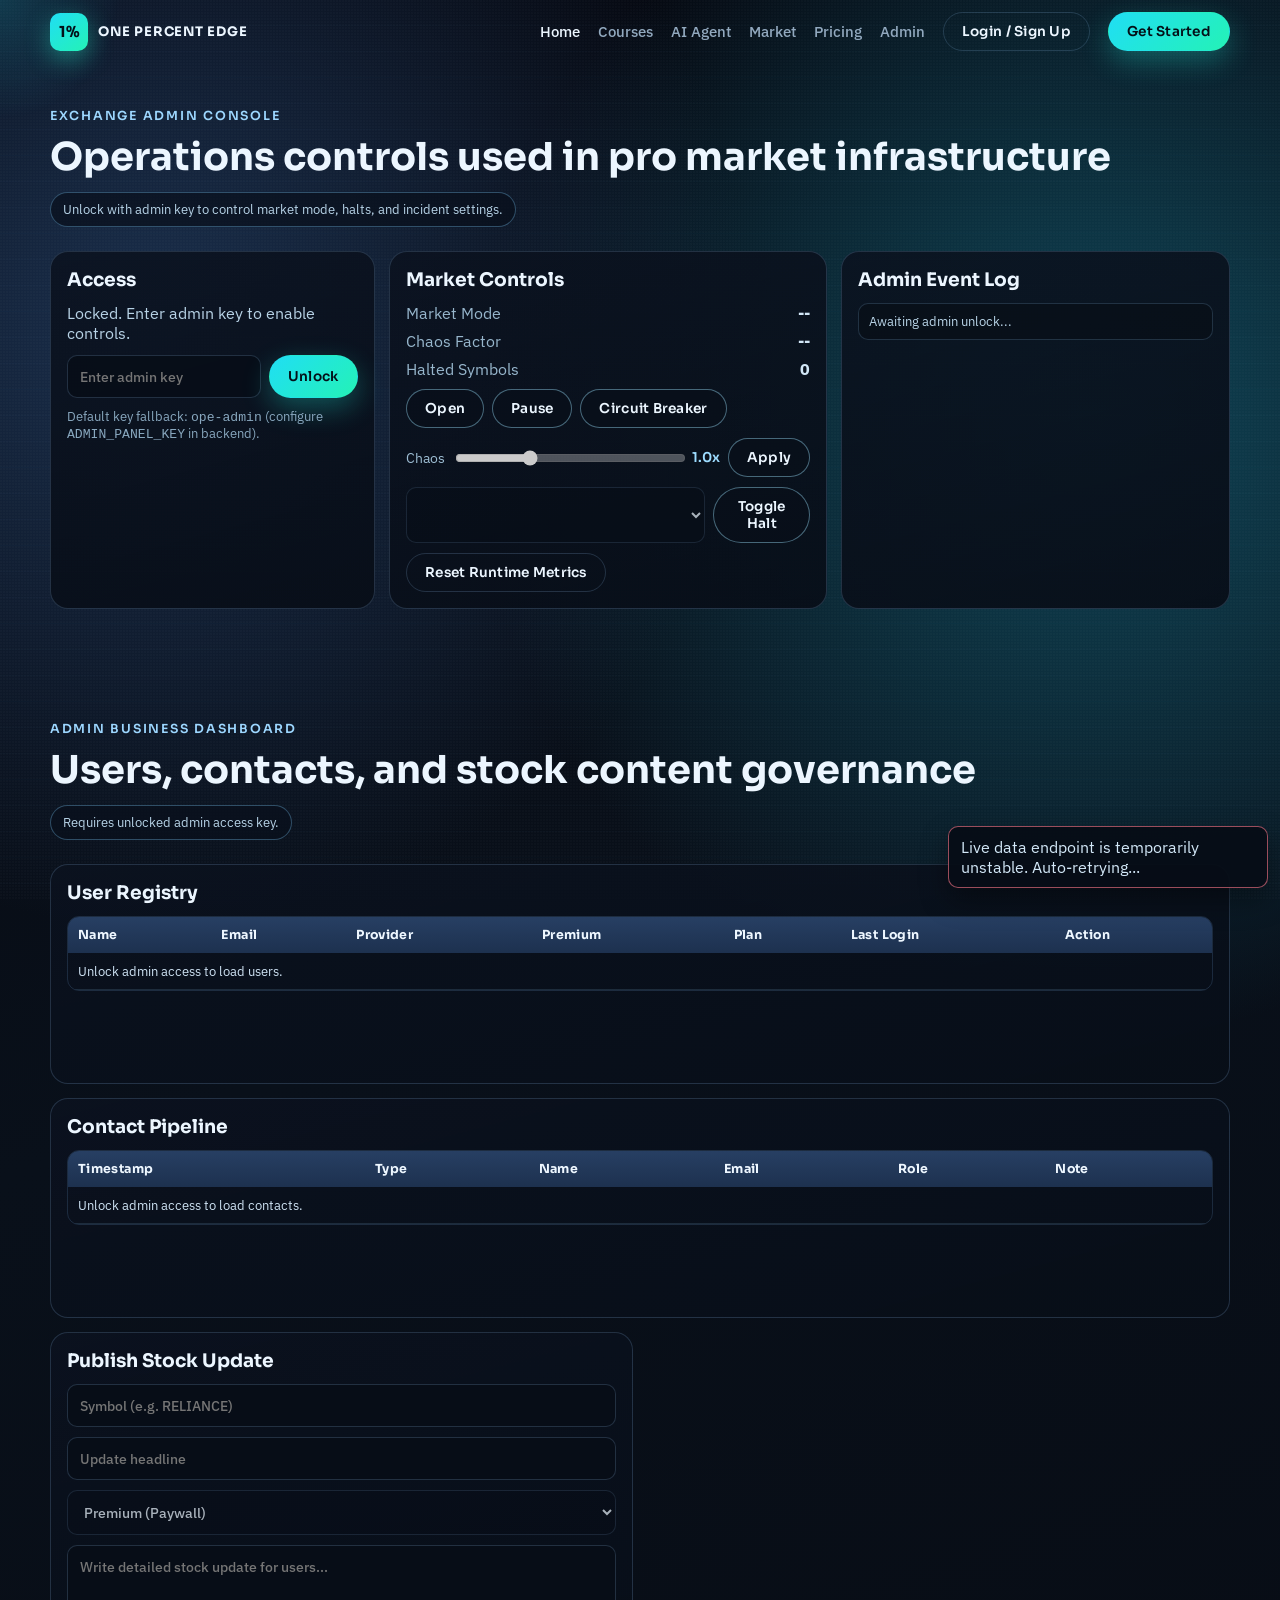
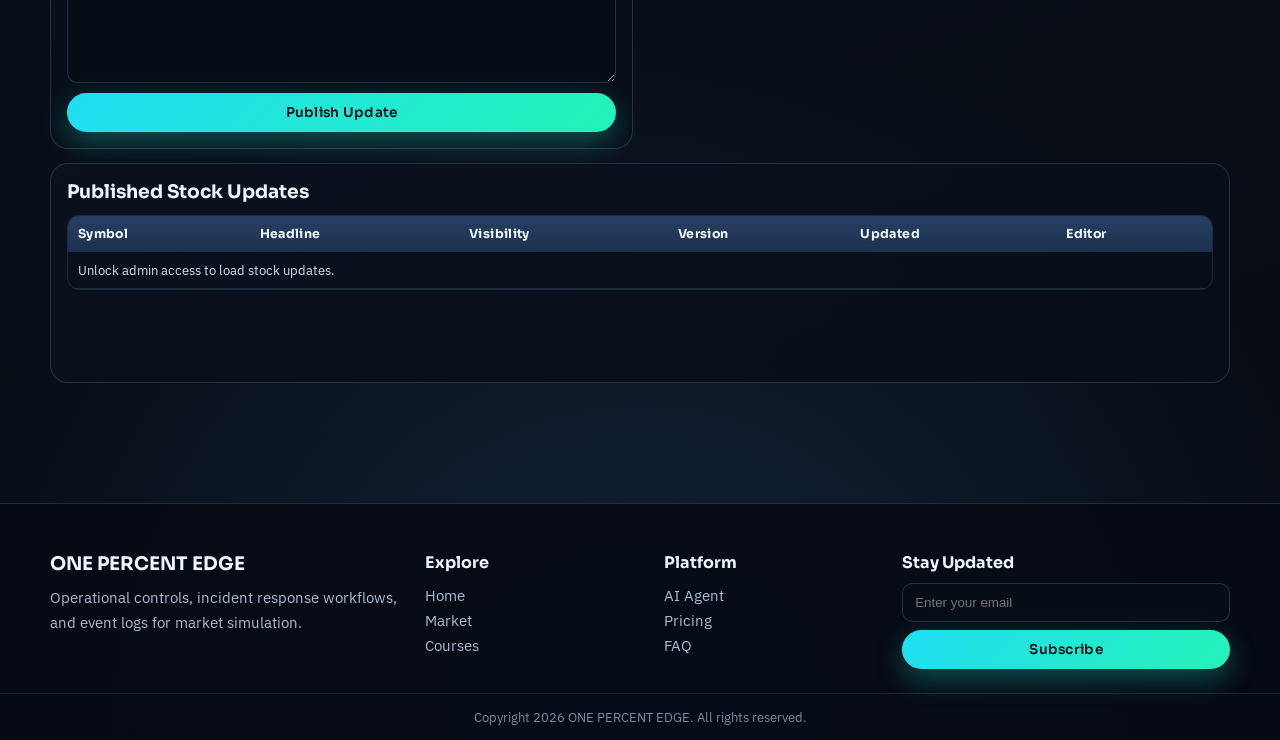
==== frontend/admin.html @ e79e5efd "Initial commit" ====
<!DOCTYPE html>
<html lang="en">
  <head>
    <meta charset="UTF-8" />
    <meta name="viewport" content="width=device-width, initial-scale=1.0" />
    <title>One Percent Edge | Admin Console</title>
    <link rel="preconnect" href="https://fonts.googleapis.com" />
    <link rel="preconnect" href="https://fonts.gstatic.com" crossorigin />
    <link
      href="https://fonts.googleapis.com/css2?family=Sora:wght@400;500;600;700;800&family=IBM+Plex+Sans:wght@400;500;600;700&display=swap"
      rel="stylesheet"
    />
    <link rel="stylesheet" href="/frontend/styles.css" />
  </head>
  <body>
    <div class="noise-layer" aria-hidden="true"></div>
    <div class="cursor-glow" id="cursorGlow" aria-hidden="true"></div>
    <div class="scroll-progress" id="scrollProgress" aria-hidden="true"></div>

    <header class="site-header" id="siteHeader">
      <nav class="nav-wrap container">
        <a class="brand" href="/" aria-label="One Percent Edge Home">
          <span class="brand-mark">1%</span>
          <span class="brand-text">ONE PERCENT EDGE</span>
        </a>

        <button class="nav-toggle" id="navToggle" aria-label="Toggle menu" aria-expanded="false" aria-controls="navLinks">
          <span></span><span></span><span></span>
        </button>

        <div class="nav-links" id="navLinks">
          <a href="/">Home</a>
          <a href="/courses">Courses</a>
          <a href="/ai-agent">AI Agent</a>
          <a href="/market">Market</a>
          <a href="/pricing">Pricing</a>
          <a href="/admin">Admin</a>
          <button class="btn btn-ghost" id="navLoginBtn" type="button">Login / Sign Up</button>
          <button class="btn btn-primary" id="navGetStarted" type="button">Get Started</button>
        </div>
      </nav>
    </header>

    <main class="page-shell">
      <section class="admin-section container" id="admin-console">
        <div class="section-head reveal">
          <p class="section-eyebrow">Exchange Admin Console</p>
          <h2>Operations controls used in pro market infrastructure</h2>
          <p class="feed-badge">Unlock with admin key to control market mode, halts, and incident settings.</p>
        </div>

        <div class="admin-grid">
          <article class="admin-card reveal tilt-card">
            <h3>Access</h3>
            <p class="admin-muted" id="adminAccessStatus">Locked. Enter admin key to enable controls.</p>
            <div class="admin-input-row">
              <input id="adminKeyInput" type="password" placeholder="Enter admin key" autocomplete="off" />
              <button class="btn btn-primary" id="adminUnlockBtn" type="button">Unlock</button>
            </div>
            <p class="admin-note">Default key fallback: <code>ope-admin</code> (configure <code>ADMIN_PANEL_KEY</code> in backend).</p>
          </article>

          <article class="admin-card reveal delay-1 tilt-card">
            <h3>Market Controls</h3>
            <div class="admin-metrics">
              <p><span>Market Mode</span><strong id="adminModeText">--</strong></p>
              <p><span>Chaos Factor</span><strong id="adminChaosText">--</strong></p>
              <p><span>Halted Symbols</span><strong id="adminHaltCountText">0</strong></p>
            </div>

            <div class="admin-mode-group">
              <button class="btn btn-outline admin-mode-btn" data-admin-mode="OPEN" type="button">Open</button>
              <button class="btn btn-outline admin-mode-btn" data-admin-mode="PAUSED" type="button">Pause</button>
              <button class="btn btn-outline admin-mode-btn" data-admin-mode="CIRCUIT_BREAKER" type="button">Circuit Breaker</button>
            </div>

            <div class="admin-chaos-row">
              <label for="adminChaosRange">Chaos</label>
              <input id="adminChaosRange" type="range" min="0.1" max="3" step="0.1" value="1" />
              <span id="adminChaosValue">1.0x</span>
              <button class="btn btn-outline" id="adminChaosApplyBtn" type="button">Apply</button>
            </div>

            <div class="admin-halt-row">
              <select id="adminSymbolSelect"></select>
              <button class="btn btn-outline" id="adminHaltToggleBtn" type="button">Toggle Halt</button>
            </div>

            <button class="btn btn-ghost" id="adminResetBtn" type="button">Reset Runtime Metrics</button>
          </article>

          <article class="admin-card reveal delay-2 tilt-card">
            <h3>Admin Event Log</h3>
            <ul class="admin-log" id="adminEventLog">
              <li>Awaiting admin unlock...</li>
            </ul>
          </article>
        </div>
      </section>

      <section class="admin-section container" id="admin-business">
        <div class="section-head reveal">
          <p class="section-eyebrow">Admin Business Dashboard</p>
          <h2>Users, contacts, and stock content governance</h2>
          <p class="feed-badge">Requires unlocked admin access key.</p>
        </div>

        <div class="admin-business-grid">
          <article class="admin-card admin-wide reveal tilt-card">
            <h3>User Registry</h3>
            <div class="admin-table-wrap">
              <table class="admin-table">
                <thead>
                  <tr>
                    <th>Name</th>
                    <th>Email</th>
                    <th>Provider</th>
                    <th>Premium</th>
                    <th>Plan</th>
                    <th>Last Login</th>
                    <th>Action</th>
                  </tr>
                </thead>
                <tbody id="adminUsersBody">
                  <tr>
                    <td colspan="7">Unlock admin access to load users.</td>
                  </tr>
                </tbody>
              </table>
            </div>
          </article>

          <article class="admin-card admin-wide reveal delay-1 tilt-card">
            <h3>Contact Pipeline</h3>
            <div class="admin-table-wrap">
              <table class="admin-table">
                <thead>
                  <tr>
                    <th>Timestamp</th>
                    <th>Type</th>
                    <th>Name</th>
                    <th>Email</th>
                    <th>Role</th>
                    <th>Note</th>
                  </tr>
                </thead>
                <tbody id="adminContactsBody">
                  <tr>
                    <td colspan="6">Unlock admin access to load contacts.</td>
                  </tr>
                </tbody>
              </table>
            </div>
          </article>

          <article class="admin-card reveal delay-2 tilt-card">
            <h3>Publish Stock Update</h3>
            <div class="admin-form-grid">
              <input id="adminUpdateSymbol" type="text" placeholder="Symbol (e.g. RELIANCE)" />
              <input id="adminUpdateHeadline" type="text" placeholder="Update headline" />
              <select id="adminUpdateVisibility">
                <option value="premium">Premium (Paywall)</option>
                <option value="public">Public</option>
              </select>
              <textarea id="adminUpdateBody" rows="6" placeholder="Write detailed stock update for users..."></textarea>
              <button class="btn btn-primary" id="adminPublishUpdateBtn" type="button">Publish Update</button>
            </div>
          </article>

          <article class="admin-card admin-wide reveal delay-3 tilt-card">
            <h3>Published Stock Updates</h3>
            <div class="admin-table-wrap">
              <table class="admin-table">
                <thead>
                  <tr>
                    <th>Symbol</th>
                    <th>Headline</th>
                    <th>Visibility</th>
                    <th>Version</th>
                    <th>Updated</th>
                    <th>Editor</th>
                  </tr>
                </thead>
                <tbody id="adminStockUpdatesBody">
                  <tr>
                    <td colspan="6">Unlock admin access to load stock updates.</td>
                  </tr>
                </tbody>
              </table>
            </div>
          </article>
        </div>
      </section>
    </main>

    <footer class="site-footer">
      <div class="container footer-grid">
        <div>
          <h3>ONE PERCENT EDGE</h3>
          <p>Operational controls, incident response workflows, and event logs for market simulation.</p>
        </div>
        <div>
          <h4>Explore</h4>
          <a href="/">Home</a>
          <a href="/market">Market</a>
          <a href="/courses">Courses</a>
        </div>
        <div>
          <h4>Platform</h4>
          <a href="/ai-agent">AI Agent</a>
          <a href="/pricing">Pricing</a>
          <a href="/pricing#faq">FAQ</a>
        </div>
        <div>
          <h4>Stay Updated</h4>
          <form id="newsletterForm" class="newsletter-form">
            <input id="newsletterEmail" type="email" placeholder="Enter your email" required />
            <button class="btn btn-primary" type="submit">Subscribe</button>
          </form>
        </div>
      </div>
      <p class="copyright">Copyright 2026 ONE PERCENT EDGE. All rights reserved.</p>
    </footer>

    <div class="modal" id="leadModal" aria-hidden="true" role="dialog" aria-labelledby="leadModalTitle">
      <div class="modal-backdrop" data-close-modal="true"></div>
      <div class="modal-panel">
        <button class="modal-close" type="button" data-close-modal="true" aria-label="Close">x</button>
        <p class="section-eyebrow">Get Started</p>
        <h3 id="leadModalTitle">Reserve Your Onboarding Slot</h3>
        <form id="leadForm" class="lead-form">
          <input id="leadName" type="text" placeholder="Full name" required />
          <input id="leadEmail" type="email" placeholder="Email address" required />
          <select id="leadRole" required>
            <option value="">Select your goal</option>
            <option>Beginner Investor</option>
            <option>Active Trader</option>
            <option>Research Analyst</option>
            <option>Build AI Workflows</option>
          </select>
          <textarea id="leadNote" placeholder="What do you want to achieve in the next 90 days?" rows="4"></textarea>
          <button class="btn btn-primary" type="submit">Start My Journey</button>
        </form>
      </div>
    </div>

    <div class="modal" id="authModal" aria-hidden="true" role="dialog" aria-labelledby="authModalTitle">
      <div class="modal-backdrop" id="authBackdrop"></div>
      <div class="modal-panel auth-panel">
        <button class="modal-close" id="authCloseBtn" type="button" aria-label="Close">x</button>
        <p class="section-eyebrow">Course Access</p>
        <h3 id="authModalTitle">Login or Sign Up to Enroll</h3>
        <p class="auth-note">All courses are free of cost right now. Login once and continue learning anytime.</p>
        <div class="auth-tabs">
          <button class="auth-tab active" data-auth-tab="login" type="button">Login</button>
          <button class="auth-tab" data-auth-tab="signup" type="button">Sign Up</button>
        </div>

        <form id="loginForm" class="auth-form">
          <input id="loginEmail" type="email" placeholder="Email address" required />
          <input id="loginPassword" type="password" placeholder="Password" minlength="6" required />
          <button class="btn btn-primary" type="submit">Login and Enroll</button>
        </form>

        <form id="signupForm" class="auth-form hidden-auth">
          <input id="signupName" type="text" placeholder="Full name" required />
          <input id="signupEmail" type="email" placeholder="Email address" required />
          <input id="signupPassword" type="password" placeholder="Create password" minlength="6" required />
          <button class="btn btn-primary" type="submit">Create Account and Enroll</button>
        </form>
      </div>
    </div>

    <div class="toast-stack" id="toastStack" aria-live="polite"></div>

    <script src="/frontend/app.js"></script>
  </body>
</html>
---- frontend/styles.css ----
﻿:root {
  --bg-main: #070910;
  --bg-soft: #0c1220;
  --bg-card: rgba(14, 23, 38, 0.72);
  --bg-card-strong: rgba(12, 19, 32, 0.92);
  --line: rgba(157, 203, 255, 0.18);
  --line-strong: rgba(157, 226, 255, 0.42);
  --text-main: #ecf6ff;
  --text-muted: #92a9bf;
  --text-soft: #6d8398;
  --primary: #20def4;
  --primary-2: #24f2b6;
  --accent: #90ff66;
  --danger: #ff6b7b;
  --warning: #ffc66b;
  --radius-sm: 12px;
  --radius-md: 18px;
  --radius-lg: 26px;
  --font-head: "Sora", sans-serif;
  --font-body: "IBM Plex Sans", sans-serif;
  --ease-main: cubic-bezier(0.2, 0.75, 0.2, 1);
  --shadow-main: 0 24px 54px rgba(2, 5, 10, 0.55);
}

* {
  box-sizing: border-box;
}

html {
  scroll-behavior: smooth;
}

body {
  margin: 0;
  min-height: 100%;
  font-family: var(--font-body);
  color: var(--text-main);
  background:
    radial-gradient(circle at 12% 14%, #1a2f4d 0%, transparent 26%),
    radial-gradient(circle at 85% 18%, #0f4658 0%, transparent 28%),
    radial-gradient(circle at 50% 100%, #12243b 0%, transparent 30%),
    linear-gradient(160deg, #05070f 0%, #09101a 42%, #070b13 100%);
  overflow-x: hidden;
}

a {
  color: inherit;
  text-decoration: none;
}

.noise-layer {
  position: fixed;
  inset: 0;
  pointer-events: none;
  z-index: -2;
  opacity: 0.28;
  background-image:
    radial-gradient(circle at 1px 1px, rgba(255, 255, 255, 0.08) 1px, transparent 0),
    linear-gradient(transparent 94%, rgba(121, 191, 255, 0.06) 95%);
  background-size: 3px 3px, 100% 26px;
}

.cursor-glow {
  position: fixed;
  top: 0;
  left: 0;
  width: 260px;
  height: 260px;
  border-radius: 50%;
  pointer-events: none;
  background: radial-gradient(circle, rgba(33, 216, 244, 0.18), rgba(33, 216, 244, 0) 65%);
  transform: translate(-50%, -50%);
  z-index: -1;
  transition: transform 120ms linear;
}

.scroll-progress {
  position: fixed;
  top: 0;
  left: 0;
  width: 0;
  height: 3px;
  z-index: 100;
  background: linear-gradient(90deg, var(--primary), var(--primary-2));
  box-shadow: 0 0 18px rgba(37, 240, 204, 0.75);
}

.container {
  width: min(1180px, calc(100vw - 36px));
  margin: 0 auto;
}

.page-shell {
  padding-top: 108px;
}

.page-shell > section:first-child {
  margin-top: 0 !important;
}

.site-header {
  position: fixed;
  top: 0;
  left: 0;
  right: 0;
  z-index: 80;
  padding: 12px 0;
  transition: background 220ms var(--ease-main), box-shadow 220ms var(--ease-main), border-color 220ms var(--ease-main);
  border-bottom: 1px solid transparent;
}

.site-header.scrolled {
  background: rgba(7, 12, 20, 0.83);
  backdrop-filter: blur(10px);
  border-bottom-color: var(--line);
  box-shadow: 0 12px 40px rgba(0, 0, 0, 0.35);
}

.nav-wrap {
  display: flex;
  align-items: center;
  justify-content: space-between;
  gap: 18px;
}

.brand {
  display: inline-flex;
  align-items: center;
  gap: 10px;
}

.brand-mark {
  width: 38px;
  height: 38px;
  border-radius: 10px;
  display: inline-grid;
  place-items: center;
  font: 700 0.95rem var(--font-head);
  color: #041019;
  background: linear-gradient(140deg, var(--primary), var(--primary-2));
  box-shadow: 0 8px 24px rgba(37, 240, 204, 0.4);
}

.brand-text {
  font-family: var(--font-head);
  font-weight: 700;
  letter-spacing: 0.06em;
  font-size: 0.82rem;
}

.nav-links {
  display: inline-flex;
  align-items: center;
  gap: 18px;
}

.nav-links > a {
  color: var(--text-muted);
  font-weight: 500;
  font-size: 0.94rem;
  transition: color 180ms var(--ease-main);
}

.nav-links > a:hover,
.nav-links > a.active {
  color: var(--text-main);
}

.nav-toggle {
  display: none;
  width: 44px;
  height: 44px;
  border: 1px solid var(--line);
  border-radius: 12px;
  background: rgba(8, 14, 24, 0.9);
  padding: 0;
  align-items: center;
  justify-content: center;
  flex-direction: column;
  gap: 5px;
}

.nav-toggle span {
  width: 20px;
  height: 2px;
  background: var(--text-main);
  border-radius: 999px;
  transition: transform 180ms var(--ease-main), opacity 180ms var(--ease-main);
}

.btn {
  border: 1px solid transparent;
  border-radius: 999px;
  padding: 10px 18px;
  font-family: var(--font-head);
  font-weight: 600;
  font-size: 0.85rem;
  letter-spacing: 0.02em;
  cursor: pointer;
  transition: transform 180ms var(--ease-main), box-shadow 180ms var(--ease-main), border-color 180ms var(--ease-main), background 180ms var(--ease-main);
}

.btn:hover {
  transform: translateY(-1px);
}

.btn-primary {
  background: linear-gradient(135deg, var(--primary), var(--primary-2));
  color: #041018;
  box-shadow: 0 10px 28px rgba(33, 233, 214, 0.3);
}

.btn-primary:hover {
  box-shadow: 0 14px 32px rgba(33, 233, 214, 0.45);
}

.btn-ghost {
  background: transparent;
  color: var(--text-main);
  border-color: var(--line);
}

.btn-outline {
  background: rgba(9, 15, 25, 0.5);
  color: var(--text-main);
  border-color: var(--line-strong);
}

.btn-xl {
  font-size: 0.95rem;
  padding: 14px 26px;
}

.hero {
  position: relative;
  min-height: 100vh;
  display: grid;
  place-items: center;
  padding-top: 95px;
  --hero-lift: 72px;
  overflow: hidden;
}

.hero-image {
  position: absolute;
  inset: 0;
  width: 100%;
  height: 100%;
  object-fit: cover;
  filter: brightness(1.13) contrast(1.08) saturate(1.1);
  transform: scale(1.08);
  animation: heroZoom 16s ease-in-out infinite alternate;
}

@keyframes heroZoom {
  from {
    transform: scale(1.08);
  }
  to {
    transform: scale(1.16);
  }
}

.hero-overlay {
  position: absolute;
  inset: 0;
  background:
    radial-gradient(circle at 20% 20%, rgba(50, 209, 255, 0.18), transparent 38%),
    radial-gradient(circle at 80% 18%, rgba(58, 255, 169, 0.12), transparent 35%),
    linear-gradient(160deg, rgba(5, 8, 14, 0.34), rgba(5, 8, 14, 0.52));
}


.hero-particles {
  position: absolute;
  inset: -30% -10% -8%;
  pointer-events: none;
  background:
    radial-gradient(circle, rgba(90, 225, 255, 0.32) 0, rgba(90, 225, 255, 0) 52%) 10% 12% / 180px 180px no-repeat,
    radial-gradient(circle, rgba(102, 255, 173, 0.2) 0, rgba(102, 255, 173, 0) 55%) 76% 14% / 220px 220px no-repeat,
    radial-gradient(circle, rgba(100, 192, 255, 0.16) 0, rgba(100, 192, 255, 0) 60%) 62% 60% / 260px 260px no-repeat;
  animation: floatParticles 10s ease-in-out infinite alternate;
}

@keyframes floatParticles {
  from {
    transform: translate3d(0, -6px, 0);
  }
  to {
    transform: translate3d(0, -24px, 0);
  }
}

.hero-content {
  position: relative;
  z-index: 3;
  text-align: center;
  max-width: 900px;
  transform: translateY(calc(-1 * var(--hero-lift)));
  padding: clamp(16px, 2.6vw, 24px);
  border-radius: 20px;
  background: linear-gradient(180deg, rgba(7, 12, 21, 0.2), rgba(7, 12, 21, 0.34));
  border: 1px solid rgba(147, 210, 255, 0.17);
  backdrop-filter: blur(2px);
}

.eyebrow,
.section-eyebrow {
  margin: 0;
  font-family: var(--font-head);
  font-weight: 600;
  font-size: 0.78rem;
  letter-spacing: 0.14em;
  text-transform: uppercase;
  color: #9dd7ff;
}

.hero h1 {
  margin: 14px 0 12px;
  font-family: var(--font-head);
  font-size: clamp(2rem, 6vw, 4rem);
  line-height: 1.05;
  letter-spacing: -0.01em;
  text-shadow: 0 6px 28px rgba(2, 7, 16, 0.5);
}

.hero h1 span {
  display: block;
  margin-top: 10px;
  font-size: clamp(1rem, 2.1vw, 1.55rem);
  color: #b6d0e8;
  font-weight: 500;
}

.hero-subtext {
  margin: 0 auto;
  max-width: 780px;
  font-size: clamp(1rem, 1.35vw, 1.2rem);
  line-height: 1.6;
  color: #c7d9ea;
}

.hero-actions {
  margin-top: 30px;
  display: inline-flex;
  align-items: center;
  gap: 12px;
}

.hero-tags {
  margin-top: 26px;
  display: flex;
  flex-wrap: wrap;
  justify-content: center;
  gap: 10px;
}

.hero-tags span {
  padding: 9px 14px;
  border-radius: 999px;
  border: 1px solid rgba(169, 224, 255, 0.38);
  background: rgba(8, 16, 28, 0.45);
  backdrop-filter: blur(6px);
  font-size: 0.78rem;
  color: #daf2ff;
}

.quick-stats {
  margin-top: -182px;
  position: relative;
  z-index: 4;
  display: grid;
  grid-template-columns: repeat(4, minmax(0, 1fr));
  gap: 14px;
}

.stat-card {
  border: 1px solid var(--line);
  border-radius: var(--radius-md);
  background: linear-gradient(155deg, rgba(17, 27, 44, 0.82), rgba(11, 18, 30, 0.9));
  padding: 20px;
  box-shadow: var(--shadow-main);
}

.stat-card p {
  margin: 0;
  font-size: 0.8rem;
  color: var(--text-muted);
}

.stat-card h3 {
  margin: 10px 0 8px;
  font-family: var(--font-head);
  font-size: clamp(1.7rem, 2.5vw, 2.2rem);
  color: #ecfdff;
}

.stat-card span {
  font-size: 0.88rem;
  color: var(--text-soft);
}

.feature-section,
.courses-section,
.agent-section,
.tools-section,
.admin-section,
.pricing-section,
.testimonial-section,
.faq-section {
  margin-top: 112px;
}

.section-head {
  margin-bottom: 24px;
}

.section-head h2 {
  margin: 10px 0 0;
  font-family: var(--font-head);
  font-size: clamp(1.7rem, 3vw, 2.7rem);
  line-height: 1.2;
}

.feed-badge {
  margin: 12px 0 0;
  display: inline-block;
  padding: 8px 12px;
  border-radius: 999px;
  border: 1px solid rgba(121, 196, 242, 0.34);
  background: rgba(9, 16, 28, 0.72);
  color: #b8d4e8;
  font-size: 0.82rem;
}

.feature-grid {
  display: grid;
  grid-template-columns: repeat(3, minmax(0, 1fr));
  gap: 14px;
}

.feature-card {
  border: 1px solid var(--line);
  border-radius: var(--radius-md);
  padding: 24px;
  background: var(--bg-card);
  backdrop-filter: blur(8px);
}

.feature-card h3 {
  margin: 0;
  font-family: var(--font-head);
  font-size: 1.2rem;
}

.feature-card p {
  margin: 12px 0 14px;
  color: #c2d4e4;
  line-height: 1.6;
}

.feature-card ul {
  margin: 0;
  padding-left: 18px;
  color: #8db2cc;
  display: grid;
  gap: 8px;
}

.course-filters {
  display: flex;
  flex-wrap: wrap;
  gap: 10px;
  margin-bottom: 16px;
}

.chip {
  border: 1px solid var(--line);
  border-radius: 999px;
  background: rgba(9, 16, 27, 0.7);
  color: #b6cbde;
  padding: 10px 16px;
  font-family: var(--font-head);
  font-size: 0.82rem;
  cursor: pointer;
  transition: border-color 180ms var(--ease-main), color 180ms var(--ease-main), background 180ms var(--ease-main);
}

.chip.active,
.chip:hover {
  color: #02161d;
  border-color: transparent;
  background: linear-gradient(135deg, var(--primary), var(--primary-2));
}

.course-grid {
  display: grid;
  grid-template-columns: repeat(3, minmax(0, 1fr));
  gap: 14px;
}

.course-card {
  border: 1px solid var(--line);
  border-radius: var(--radius-md);
  overflow: hidden;
  background: var(--bg-card-strong);
  transform-origin: center;
}

.course-card.hidden {
  display: none;
}

.course-card img {
  width: 100%;
  aspect-ratio: 16/10;
  object-fit: cover;
  filter: saturate(1.05) contrast(1.02);
}

.course-body {
  padding: 16px;
}

.course-body p {
  margin: 0;
  color: #82e4ff;
  font-size: 0.82rem;
  letter-spacing: 0.08em;
  text-transform: uppercase;
}

.course-body h3 {
  margin: 8px 0;
  font-family: var(--font-head);
  font-size: 1.1rem;
  line-height: 1.35;
}

.course-body span {
  color: var(--text-muted);
  font-size: 0.86rem;
}

.course-meta-line {
  display: inline-block;
  margin-bottom: 10px;
}

.course-desc {
  margin: 0 0 10px;
  color: #c7dbeb;
  font-size: 0.9rem;
  line-height: 1.55;
}

.course-highlights {
  margin: 0;
  padding-left: 18px;
  display: grid;
  gap: 7px;
  color: #9fbdd3;
  font-size: 0.84rem;
  line-height: 1.5;
}

.course-foot {
  margin-top: 12px;
  padding-top: 10px;
  border-top: 1px solid rgba(143, 196, 236, 0.18);
  display: flex;
  align-items: center;
  justify-content: space-between;
  gap: 8px;
}

.course-foot-meta {
  display: grid;
  gap: 4px;
}

.course-foot span {
  color: #85bbd8;
  font-size: 0.8rem;
  font-weight: 600;
}

.course-price {
  color: #8effc5 !important;
  font-size: 0.76rem !important;
  letter-spacing: 0.04em;
  text-transform: uppercase;
}

.course-foot .btn {
  padding: 8px 12px;
  font-size: 0.76rem;
}

.agent-section {
  display: grid;
  grid-template-columns: 1.05fr 1fr;
  gap: 18px;
  align-items: start;
}

.agent-copy p:not(.section-eyebrow) {
  color: #c2d4e4;
  line-height: 1.7;
}

.agent-pills {
  margin-top: 18px;
  display: flex;
  flex-wrap: wrap;
  gap: 10px;
}

.pill {
  border: 1px solid var(--line);
  border-radius: 999px;
  background: rgba(9, 15, 25, 0.68);
  color: #bed6e7;
  padding: 10px 14px;
  cursor: pointer;
}

.pill:hover {
  border-color: var(--line-strong);
}

.agent-chat {
  border: 1px solid var(--line);
  border-radius: var(--radius-md);
  background: linear-gradient(160deg, rgba(13, 21, 33, 0.9), rgba(11, 17, 29, 0.93));
  box-shadow: var(--shadow-main);
  overflow: hidden;
}

.agent-head {
  display: flex;
  align-items: center;
  justify-content: space-between;
  padding: 14px 16px;
  border-bottom: 1px solid var(--line);
}

.agent-head h3 {
  margin: 0;
  font-family: var(--font-head);
  font-size: 0.9rem;
  letter-spacing: 0.08em;
}

.agent-head span {
  font-size: 0.76rem;
  color: #02181f;
  background: linear-gradient(120deg, var(--primary), var(--primary-2));
  border-radius: 999px;
  padding: 5px 10px;
}

.agent-messages {
  max-height: 300px;
  min-height: 300px;
  overflow: auto;
  padding: 14px;
  display: flex;
  flex-direction: column;
  gap: 10px;
}

.msg {
  max-width: 85%;
  padding: 10px 12px;
  border-radius: 12px;
  font-size: 0.92rem;
  line-height: 1.5;
}

.msg p {
  margin: 0;
  white-space: pre-wrap;
}

.msg p + p {
  margin-top: 8px;
}

.msg.user {
  margin-left: auto;
  background: linear-gradient(135deg, rgba(47, 214, 240, 0.25), rgba(47, 214, 240, 0.08));
  border: 1px solid rgba(123, 236, 255, 0.4);
}

.msg.bot {
  background: rgba(19, 31, 48, 0.9);
  border: 1px solid rgba(132, 176, 218, 0.23);
}

.msg-table-wrap {
  margin-top: 8px;
  overflow-x: auto;
  border: 1px solid rgba(133, 186, 229, 0.24);
  border-radius: 10px;
  background: rgba(8, 14, 24, 0.7);
}

.msg-table {
  width: 100%;
  min-width: 460px;
  border-collapse: collapse;
}

.msg-table th,
.msg-table td {
  text-align: left;
  padding: 8px 10px;
  font-size: 0.82rem;
  border-bottom: 1px solid rgba(127, 175, 214, 0.16);
}

.msg-table th {
  background: linear-gradient(180deg, rgba(45, 84, 124, 0.82), rgba(30, 58, 89, 0.92));
  color: #ecf6ff;
  font-family: var(--font-head);
  letter-spacing: 0.02em;
}

.agent-input {
  display: flex;
  gap: 10px;
  padding: 12px;
  border-top: 1px solid var(--line);
}

.agent-input input {
  flex: 1;
  border-radius: 999px;
  border: 1px solid var(--line);
  background: rgba(8, 14, 24, 0.8);
  color: var(--text-main);
  padding: 12px 16px;
  font-size: 0.95rem;
}

.agent-input input:focus,
.newsletter-form input:focus,
.lead-form input:focus,
.lead-form select:focus,
.lead-form textarea:focus {
  outline: 2px solid rgba(39, 225, 255, 0.45);
  outline-offset: 1px;
}

.live-section {
  margin-top: 120px;
  padding: 90px 0;
  background: linear-gradient(180deg, rgba(6, 10, 17, 0.2), rgba(9, 14, 25, 0.65));
  border-top: 1px solid rgba(125, 188, 255, 0.1);
  border-bottom: 1px solid rgba(125, 188, 255, 0.1);
}

.ticker-wrap {
  margin: 8px 0 16px;
  border: 1px solid var(--line);
  border-radius: 999px;
  overflow: hidden;
  background: rgba(7, 12, 20, 0.88);
}

.ticker-track {
  padding: 10px 0;
  white-space: nowrap;
  display: inline-block;
  min-width: 100%;
  animation: ticker 28s linear infinite;
}

.ticker-track span {
  margin-right: 26px;
  font-size: 0.88rem;
  color: #cbe7f9;
}

.ticker-track strong.up {
  color: var(--accent);
}

.ticker-track strong.down {
  color: var(--danger);
}

@keyframes ticker {
  from {
    transform: translateX(0);
  }
  to {
    transform: translateX(-50%);
  }
}

.live-grid {
  display: grid;
  grid-template-columns: repeat(3, minmax(0, 1fr));
  gap: 14px;
}

.live-card {
  border: 1px solid var(--line);
  border-radius: var(--radius-md);
  background: var(--bg-card);
  padding: 18px;
}

.live-card h3 {
  margin: 0 0 12px;
  font-family: var(--font-head);
}

.live-metrics {
  display: grid;
  gap: 9px;
}

.live-metrics p {
  margin: 0;
  display: flex;
  justify-content: space-between;
  gap: 8px;
  font-size: 0.92rem;
  color: #d2e6f7;
}

.live-metrics span {
  color: var(--text-muted);
}

.opportunity-list {
  display: grid;
  gap: 8px;
}

.opp-row {
  border: 1px solid rgba(143, 203, 255, 0.16);
  border-radius: 10px;
  padding: 9px 10px;
  display: flex;
  justify-content: space-between;
  gap: 8px;
  font-size: 0.9rem;
}

.opp-row b {
  color: #dff5ff;
}

.tools-section {
  margin-top: 112px;
}

.tools-grid {
  display: grid;
  grid-template-columns: 1.3fr 1fr;
  gap: 14px;
}

.tool-card {
  border: 1px solid var(--line);
  border-radius: var(--radius-md);
  background: linear-gradient(165deg, rgba(10, 17, 30, 0.84), rgba(8, 14, 24, 0.93));
  padding: 16px;
}

.tool-card h3 {
  margin: 0 0 12px;
  font-family: var(--font-head);
}

.screener-controls {
  display: grid;
  grid-template-columns: repeat(3, minmax(0, 1fr));
  gap: 10px;
}

.screener-control {
  display: grid;
  gap: 6px;
}

.screener-control span {
  color: #98b8cd;
  font-size: 0.82rem;
}

.screener-control strong {
  color: #9de3ff;
  font-family: var(--font-head);
  font-size: 0.85rem;
}

.screener-control select {
  width: 100%;
  border: 1px solid var(--line);
  border-radius: 10px;
  background: rgba(8, 14, 24, 0.8);
  color: var(--text-main);
  padding: 10px;
  font: 500 0.88rem var(--font-body);
}

.screener-meta {
  margin: 10px 0;
  color: #abc9dd;
  font-size: 0.86rem;
}

.screener-table-wrap {
  border: 1px solid rgba(131, 188, 244, 0.16);
  border-radius: 12px;
  overflow: auto;
  max-height: 420px;
}

.screener-table {
  width: 100%;
  min-width: 780px;
  border-collapse: collapse;
}

.screener-table thead th {
  position: sticky;
  top: 0;
  z-index: 1;
  background: linear-gradient(180deg, #1e3b66, #1b3152);
  color: #eff7ff;
  text-align: left;
  padding: 10px;
  font: 700 0.78rem var(--font-head);
  letter-spacing: 0.03em;
}

.screener-table tbody td {
  padding: 10px;
  border-bottom: 1px solid rgba(126, 180, 221, 0.16);
  color: #cde3f4;
  font-size: 0.86rem;
}

.watchlist-add-row {
  display: flex;
  gap: 8px;
  margin-bottom: 10px;
}

.watchlist-add-row input {
  flex: 1;
  border: 1px solid var(--line);
  border-radius: 999px;
  background: rgba(8, 13, 22, 0.84);
  color: var(--text-main);
  padding: 10px 14px;
  font-size: 0.9rem;
}

.watchlist-list {
  display: grid;
  gap: 8px;
  margin-bottom: 12px;
}

.watchlist-item {
  border: 1px solid rgba(135, 194, 235, 0.2);
  border-radius: 10px;
  background: rgba(8, 14, 24, 0.72);
  padding: 9px 10px;
  display: grid;
  gap: 5px;
}

.watchlist-item-top {
  display: flex;
  justify-content: space-between;
  gap: 8px;
  align-items: center;
}

.watchlist-item-top strong {
  font-family: var(--font-head);
  color: #e3f7ff;
}

.watchlist-item-meta {
  display: flex;
  gap: 10px;
  color: #9ec0d7;
  font-size: 0.8rem;
  flex-wrap: wrap;
}

.watchlist-empty {
  margin: 0;
  color: #8faec3;
  font-size: 0.86rem;
}

.alerts-head {
  display: flex;
  align-items: center;
  justify-content: space-between;
  gap: 8px;
  margin-bottom: 8px;
}

.alerts-head h4 {
  margin: 0;
  font-family: var(--font-head);
}

.alerts-list {
  margin: 0;
  padding: 0;
  list-style: none;
  display: grid;
  gap: 8px;
  max-height: 220px;
  overflow: auto;
}

.alerts-list li {
  border: 1px solid rgba(137, 189, 228, 0.2);
  border-radius: 10px;
  background: rgba(8, 14, 24, 0.66);
  padding: 8px 10px;
  color: #b9d5e8;
  font-size: 0.82rem;
  line-height: 1.45;
}

.alerts-list li strong {
  color: #e0f8ff;
}

.alerts-list li time {
  color: #8faec3;
  font-size: 0.76rem;
}

.edge-up {
  color: #8effc5;
  font-weight: 700;
}

.edge-down {
  color: #ff9dae;
  font-weight: 700;
}

.learning-section {
  margin-top: 112px;
}

.learning-grid {
  display: grid;
  grid-template-columns: 0.9fr 2.1fr;
  gap: 14px;
}

.lesson-sidebar {
  border: 1px solid var(--line);
  border-radius: var(--radius-md);
  background: rgba(10, 17, 30, 0.86);
  padding: 16px;
}

.lesson-progress-text {
  margin: 0 0 8px;
  color: #a4c6dc;
  font-size: 0.88rem;
}

.lesson-progress-track {
  width: 100%;
  height: 8px;
  border-radius: 999px;
  background: rgba(127, 168, 203, 0.2);
  overflow: hidden;
  margin-bottom: 12px;
}

.lesson-progress-fill {
  width: 0;
  height: 100%;
  background: linear-gradient(90deg, var(--primary), var(--primary-2));
  transition: width 260ms var(--ease-main);
}

.lesson-list {
  margin: 0;
  padding: 0;
  list-style: none;
  display: grid;
  gap: 8px;
}

.lesson-list li {
  border: 1px solid rgba(134, 186, 229, 0.16);
  border-radius: 10px;
  background: rgba(9, 15, 24, 0.78);
  padding: 9px 10px;
  color: #bcd5e8;
  font-size: 0.86rem;
}

.lesson-list li.active {
  border-color: rgba(117, 235, 255, 0.55);
  color: #e6fbff;
}

.lesson-list li.done {
  border-color: rgba(123, 255, 200, 0.46);
}

.lesson-content {
  border: 1px solid var(--line);
  border-radius: var(--radius-md);
  overflow: hidden;
  background: rgba(10, 17, 30, 0.9);
}

.lesson-content img {
  width: 100%;
  max-height: 280px;
  object-fit: cover;
  border-bottom: 1px solid rgba(126, 180, 221, 0.2);
}

.lesson-body {
  padding: 16px;
}

.lesson-body h3 {
  margin: 0 0 10px;
  font-family: var(--font-head);
  font-size: 1.35rem;
}

.lesson-body p {
  margin: 0 0 12px;
  color: #c7daea;
  line-height: 1.62;
}

.lesson-points {
  margin: 0 0 12px;
  padding-left: 18px;
  display: grid;
  gap: 7px;
  color: #9ebdd2;
}

.lesson-task {
  margin: 0;
  border: 1px solid rgba(123, 183, 226, 0.23);
  border-radius: 10px;
  padding: 10px;
  background: rgba(7, 14, 24, 0.76);
  color: #b7dcf5;
  font-weight: 600;
}

.lesson-controls {
  margin-top: 12px;
  display: flex;
  align-items: center;
  gap: 8px;
  flex-wrap: wrap;
}

.admin-section {
  margin-top: 112px;
}

.admin-grid {
  display: grid;
  grid-template-columns: 1fr 1.35fr 1.2fr;
  gap: 14px;
}

.admin-card {
  border: 1px solid var(--line);
  border-radius: var(--radius-md);
  background: linear-gradient(165deg, rgba(11, 18, 31, 0.88), rgba(8, 14, 24, 0.93));
  padding: 16px;
  min-height: 220px;
}

.admin-card h3 {
  margin: 0 0 12px;
  font-family: var(--font-head);
}

.admin-muted {
  margin: 0 0 12px;
  color: #b8d3e6;
}

.admin-note {
  margin: 10px 0 0;
  color: #89a8bf;
  font-size: 0.82rem;
}

.admin-input-row {
  display: flex;
  gap: 8px;
}

.admin-input-row input,
.admin-halt-row select {
  width: 100%;
  border: 1px solid var(--line);
  border-radius: 10px;
  background: rgba(8, 14, 24, 0.82);
  color: var(--text-main);
  padding: 11px 12px;
  font: 500 0.9rem var(--font-body);
}

.admin-metrics {
  display: grid;
  gap: 8px;
  margin-bottom: 10px;
}

.admin-metrics p {
  margin: 0;
  display: flex;
  justify-content: space-between;
  gap: 8px;
  color: #d2e7f7;
}

.admin-metrics span {
  color: #97b6cc;
}

.admin-mode-group {
  display: flex;
  flex-wrap: wrap;
  gap: 8px;
  margin-bottom: 10px;
}

.admin-mode-btn.active-mode {
  border-color: transparent;
  background: linear-gradient(135deg, var(--primary), var(--primary-2));
  color: #03141d;
}

.admin-chaos-row {
  display: grid;
  grid-template-columns: auto 1fr auto auto;
  align-items: center;
  gap: 8px;
  margin-bottom: 10px;
}

.admin-chaos-row label {
  color: #9ebed4;
  font-size: 0.88rem;
}

.admin-chaos-row input[type="range"] {
  width: 100%;
}

.admin-chaos-row span {
  color: #9ddcff;
  font: 600 0.85rem var(--font-head);
}

.admin-halt-row {
  display: flex;
  gap: 8px;
  margin-bottom: 10px;
}

.admin-log {
  margin: 0;
  padding: 0;
  list-style: none;
  display: grid;
  gap: 8px;
  max-height: 320px;
  overflow: auto;
}

.admin-log li {
  border: 1px solid rgba(137, 189, 228, 0.2);
  border-radius: 10px;
  background: rgba(8, 14, 24, 0.66);
  padding: 8px 10px;
  color: #b9d5e8;
  font-size: 0.84rem;
  line-height: 1.45;
}

.admin-log b {
  color: #dff5ff;
}

.admin-log time {
  color: #89abc2;
  font-size: 0.78rem;
}

.admin-business-grid {
  margin-top: 14px;
  display: grid;
  grid-template-columns: repeat(2, minmax(0, 1fr));
  gap: 14px;
}

.admin-wide {
  grid-column: span 2;
}

.admin-table-wrap {
  border: 1px solid rgba(131, 188, 244, 0.16);
  border-radius: 12px;
  overflow: auto;
  max-height: 360px;
}

.admin-table {
  width: 100%;
  min-width: 920px;
  border-collapse: collapse;
}

.admin-table thead th {
  position: sticky;
  top: 0;
  z-index: 1;
  background: linear-gradient(180deg, #273f63, #1d314f);
  color: #eef7ff;
  text-align: left;
  padding: 10px;
  font: 700 0.78rem var(--font-head);
  letter-spacing: 0.03em;
}

.admin-table tbody td {
  padding: 9px 10px;
  border-bottom: 1px solid rgba(129, 183, 223, 0.16);
  color: #cfe3f4;
  font-size: 0.84rem;
  vertical-align: top;
}

.admin-form-grid {
  display: grid;
  gap: 10px;
}

.admin-form-grid input,
.admin-form-grid select,
.admin-form-grid textarea {
  width: 100%;
  border: 1px solid var(--line);
  border-radius: 10px;
  background: rgba(8, 14, 24, 0.82);
  color: var(--text-main);
  padding: 11px 12px;
  font: 500 0.9rem var(--font-body);
}

.admin-form-grid textarea {
  resize: vertical;
}

.market-updates-panel {
  border: 1px solid var(--line);
  border-radius: var(--radius-md);
  background: linear-gradient(165deg, rgba(10, 17, 30, 0.84), rgba(8, 14, 24, 0.92));
  padding: 16px;
  margin-bottom: 22px;
}

.market-updates-toolbar {
  display: flex;
  gap: 10px;
  align-items: center;
  justify-content: space-between;
  flex-wrap: wrap;
  margin-bottom: 10px;
}

.market-updates-list {
  margin: 0;
  padding: 0;
  list-style: none;
  display: grid;
  gap: 10px;
  max-height: 360px;
  overflow: auto;
}

.market-updates-list > li {
  border: 1px solid rgba(137, 189, 228, 0.24);
  border-radius: 12px;
  background: rgba(8, 14, 24, 0.72);
  padding: 10px 12px;
  color: #c4dcef;
  font-size: 0.9rem;
}

.market-update-item header {
  display: flex;
  align-items: center;
  justify-content: space-between;
  gap: 8px;
  margin-bottom: 6px;
}

.market-update-item header strong {
  font-family: var(--font-head);
  color: #e8f8ff;
}

.market-update-item header span {
  border: 1px solid rgba(123, 189, 235, 0.35);
  border-radius: 999px;
  padding: 2px 8px;
  font-size: 0.72rem;
  color: #9ed6ff;
}

.market-update-item h4 {
  margin: 0 0 6px;
  font-family: var(--font-head);
  font-size: 0.95rem;
  color: #ebf8ff;
}

.market-update-item p {
  margin: 0;
  color: #b8d1e4;
  line-height: 1.5;
}

.market-update-item time {
  margin-top: 8px;
  display: inline-block;
  color: #8fadbf;
  font-size: 0.76rem;
}

.deals-section {
  margin-top: 112px;
}

.deals-panel {
  border: 1px solid var(--line);
  border-radius: var(--radius-md);
  background: linear-gradient(165deg, rgba(10, 17, 30, 0.82), rgba(8, 14, 24, 0.92));
  overflow: hidden;
}

.deals-toolbar {
  display: flex;
  align-items: center;
  justify-content: space-between;
  gap: 12px;
  padding: 14px;
  border-bottom: 1px solid rgba(131, 188, 244, 0.16);
}

.deals-tabs {
  display: flex;
  flex-wrap: wrap;
  gap: 8px;
}

.deals-tab {
  border: 1px solid rgba(122, 178, 224, 0.34);
  border-radius: 999px;
  background: rgba(9, 16, 29, 0.8);
  color: #c5dff3;
  padding: 9px 14px;
  font: 600 0.82rem var(--font-head);
  cursor: pointer;
  transition: all 180ms var(--ease-main);
}

.deals-tab.active,
.deals-tab:hover {
  border-color: transparent;
  color: #03111a;
  background: linear-gradient(135deg, #20def4, #24f2b6);
}

.deals-download {
  border: 1px solid rgba(125, 183, 229, 0.32);
  border-radius: 999px;
  background: rgba(8, 14, 24, 0.82);
  color: #d3ecff;
  padding: 9px 14px;
  font: 600 0.82rem var(--font-head);
  cursor: pointer;
}

.deals-count {
  margin: 0;
  padding: 10px 14px;
  border-bottom: 1px solid rgba(125, 183, 229, 0.13);
  color: #a9c9de;
  font: 600 0.84rem var(--font-head);
  letter-spacing: 0.06em;
}

.deals-table-wrap {
  overflow: auto;
  max-height: 520px;
}

.deals-table {
  width: 100%;
  min-width: 980px;
  border-collapse: collapse;
}

.deals-table thead th {
  position: sticky;
  top: 0;
  z-index: 1;
  background: linear-gradient(180deg, #2c2a73, #2a2564);
  color: #edf4ff;
  font: 700 0.8rem var(--font-head);
  letter-spacing: 0.03em;
  padding: 12px 10px;
  text-align: left;
}

.deals-table tbody td {
  padding: 11px 10px;
  border-bottom: 1px solid rgba(132, 191, 244, 0.13);
  color: #d4e7f7;
  font-size: 0.9rem;
}

.deals-table tbody tr:hover {
  background: rgba(47, 124, 167, 0.12);
}

.deal-side-buy {
  color: #8effc5;
  font-weight: 700;
}

.deal-side-sell {
  color: #ff9dae;
  font-weight: 700;
}

.deal-symbol {
  color: #8dd7ff;
  text-decoration: underline;
}

.pricing-section {
  position: relative;
}

.billing-toggle {
  display: inline-flex;
  align-items: center;
  gap: 12px;
  border: 1px solid var(--line);
  border-radius: 999px;
  padding: 8px 14px;
  background: rgba(11, 18, 30, 0.74);
  margin-bottom: 16px;
}

.billing-toggle span {
  font-size: 0.88rem;
  color: #bfd5e8;
}

.billing-toggle em {
  font-style: normal;
  color: var(--accent);
}

.switch {
  position: relative;
  display: inline-block;
  width: 50px;
  height: 28px;
}

.switch input {
  opacity: 0;
  width: 0;
  height: 0;
}

.slider {
  position: absolute;
  inset: 0;
  border-radius: 999px;
  background: rgba(128, 171, 207, 0.32);
  transition: background 180ms var(--ease-main);
}

.slider::before {
  content: "";
  position: absolute;
  width: 22px;
  height: 22px;
  left: 3px;
  top: 3px;
  border-radius: 50%;
  background: #fff;
  transition: transform 180ms var(--ease-main);
}

.switch input:checked + .slider {
  background: linear-gradient(120deg, var(--primary), var(--primary-2));
}

.switch input:checked + .slider::before {
  transform: translateX(22px);
}

.pricing-grid {
  display: grid;
  grid-template-columns: repeat(3, minmax(0, 1fr));
  gap: 14px;
}

.price-card {
  border: 1px solid var(--line);
  border-radius: var(--radius-md);
  background: var(--bg-card);
  padding: 22px;
  display: flex;
  flex-direction: column;
  gap: 12px;
}

.price-card.featured {
  border-color: rgba(84, 245, 223, 0.55);
  box-shadow: 0 18px 34px rgba(25, 241, 216, 0.16);
}

.price-card p {
  margin: 0;
  color: #a7c0d5;
}

.price-card h3 {
  margin: 0;
  font-family: var(--font-head);
  font-size: 2rem;
}

.price-card span {
  color: var(--text-muted);
  font-size: 0.88rem;
}

.price-card ul {
  margin: 0;
  padding-left: 18px;
  color: #c6d9e8;
  display: grid;
  gap: 8px;
  flex: 1;
}

.testimonial-slider {
  border: 1px solid var(--line);
  border-radius: var(--radius-md);
  background: var(--bg-card);
  padding: 22px;
}

.testimonial {
  display: none;
}

.testimonial.active {
  display: block;
}

.testimonial p {
  margin: 0;
  font-size: clamp(1rem, 1.8vw, 1.3rem);
  line-height: 1.7;
  color: #d9ebf9;
}

.testimonial h4 {
  margin: 16px 0 0;
  color: #8ec0da;
  font-size: 0.96rem;
}

.slider-controls {
  margin-top: 12px;
  display: flex;
  gap: 10px;
}

.slider-controls button {
  border: 1px solid var(--line);
  background: rgba(9, 15, 25, 0.8);
  color: var(--text-main);
  border-radius: 999px;
  padding: 10px 14px;
  cursor: pointer;
}

.faq-list {
  display: grid;
  gap: 10px;
}

.faq-item {
  border: 1px solid var(--line);
  border-radius: var(--radius-sm);
  overflow: hidden;
  background: rgba(10, 17, 28, 0.85);
}

.faq-q {
  width: 100%;
  border: 0;
  text-align: left;
  padding: 14px 16px;
  color: #e7f4ff;
  background: transparent;
  cursor: pointer;
  font: 600 0.97rem var(--font-head);
}

.faq-a {
  max-height: 0;
  overflow: hidden;
  padding: 0 16px;
  color: #b8cfdf;
  line-height: 1.7;
  transition: max-height 220ms var(--ease-main), padding 220ms var(--ease-main);
}

.faq-item.open .faq-a {
  max-height: 180px;
  padding: 0 16px 14px;
}

.site-footer {
  margin-top: 120px;
  border-top: 1px solid var(--line);
  background: rgba(6, 11, 20, 0.9);
}

.footer-grid {
  padding: 48px 0 24px;
  display: grid;
  grid-template-columns: 1.3fr 0.8fr 0.8fr 1.2fr;
  gap: 20px;
}

.footer-grid h3,
.footer-grid h4 {
  margin: 0 0 10px;
  font-family: var(--font-head);
}

.footer-grid p,
.footer-grid a {
  margin: 0;
  display: block;
  color: #a8bfd2;
  line-height: 1.7;
  font-size: 0.92rem;
}

.newsletter-form {
  display: flex;
  flex-direction: column;
  gap: 8px;
}

.newsletter-form input {
  border: 1px solid var(--line);
  border-radius: 10px;
  background: rgba(9, 15, 25, 0.86);
  color: var(--text-main);
  padding: 11px 12px;
}

.copyright {
  margin: 0;
  padding: 14px;
  text-align: center;
  color: #7790a5;
  border-top: 1px solid rgba(126, 178, 219, 0.16);
  font-size: 0.84rem;
}

.modal {
  position: fixed;
  inset: 0;
  z-index: 120;
  display: none;
}

.modal.is-open {
  display: block;
}

.modal-backdrop {
  position: absolute;
  inset: 0;
  background: rgba(3, 6, 11, 0.76);
  backdrop-filter: blur(4px);
}

.modal-panel {
  position: relative;
  z-index: 1;
  width: min(560px, calc(100vw - 22px));
  margin: 70px auto;
  border: 1px solid var(--line-strong);
  border-radius: var(--radius-md);
  background: linear-gradient(160deg, rgba(13, 21, 34, 0.95), rgba(11, 17, 30, 0.97));
  box-shadow: 0 24px 56px rgba(0, 0, 0, 0.5);
  padding: 20px;
}

.modal-close {
  position: absolute;
  top: 10px;
  right: 10px;
  width: 32px;
  height: 32px;
  border: 1px solid var(--line);
  border-radius: 8px;
  background: rgba(7, 12, 20, 0.8);
  color: var(--text-main);
  cursor: pointer;
}

.modal-panel h3 {
  margin: 8px 0 14px;
  font-family: var(--font-head);
  font-size: 1.5rem;
}

.auth-panel {
  width: min(500px, calc(100vw - 22px));
}

.auth-note {
  margin: 0 0 12px;
  color: #b7d7eb;
  line-height: 1.55;
}

.oauth-buttons {
  display: grid;
  gap: 10px;
  margin-bottom: 12px;
}

.oauth-btn {
  width: 100%;
  border: 1px solid rgba(133, 188, 231, 0.26);
  border-radius: 999px;
  background: rgba(8, 14, 24, 0.72);
  color: #e4f2ff;
  padding: 11px 14px;
  font: 600 1rem var(--font-body);
  display: flex;
  align-items: center;
  gap: 10px;
  cursor: pointer;
  transition: border-color 180ms var(--ease-main), transform 180ms var(--ease-main), background 180ms var(--ease-main);
}

.oauth-btn:hover {
  transform: translateY(-1px);
  border-color: rgba(133, 233, 247, 0.56);
  background: rgba(10, 19, 32, 0.84);
}

.oauth-btn:disabled {
  cursor: not-allowed;
}

.oauth-icon {
  width: 30px;
  height: 30px;
  border-radius: 50%;
  display: inline-grid;
  place-items: center;
  font-family: var(--font-head);
  font-size: 0.84rem;
  color: #fff;
  flex: 0 0 30px;
}

.oauth-icon.google {
  background: conic-gradient(from 0deg, #4285f4, #34a853, #fbbc05, #ea4335, #4285f4);
}

.oauth-icon.github {
  background: linear-gradient(180deg, #2f343b, #171a1f);
}

.oauth-icon.facebook {
  background: linear-gradient(180deg, #2c74ff, #1e56cc);
}

.oauth-hint {
  margin-left: auto;
  border: 1px solid rgba(131, 183, 224, 0.3);
  border-radius: 999px;
  padding: 3px 8px;
  font: 500 0.7rem var(--font-body);
  color: #90aeca;
  min-height: 20px;
  display: inline-grid;
  place-items: center;
}

.oauth-hint:empty {
  display: none;
}

.oauth-last-used .oauth-hint {
  color: #cde8ff;
  border-color: rgba(131, 214, 255, 0.42);
  background: rgba(18, 35, 54, 0.72);
}

.oauth-disabled {
  opacity: 0.62;
}

.auth-divider {
  position: relative;
  margin: 8px 0 12px;
  text-align: center;
}

.auth-divider::before {
  content: "";
  position: absolute;
  left: 0;
  right: 0;
  top: 50%;
  height: 1px;
  background: rgba(125, 183, 229, 0.24);
}

.auth-divider span {
  position: relative;
  padding: 0 10px;
  background: linear-gradient(160deg, rgba(13, 21, 34, 0.95), rgba(11, 17, 30, 0.97));
  color: #8caec5;
  font: 600 0.84rem var(--font-head);
}

.auth-tabs {
  display: flex;
  gap: 8px;
  margin-bottom: 10px;
}

.auth-tab {
  border: 1px solid rgba(126, 180, 225, 0.35);
  border-radius: 999px;
  background: rgba(8, 15, 26, 0.72);
  color: #b6d1e6;
  padding: 9px 13px;
  font: 600 0.82rem var(--font-head);
  cursor: pointer;
}

.auth-tab.active {
  color: #03121b;
  border-color: transparent;
  background: linear-gradient(135deg, var(--primary), var(--primary-2));
}

.auth-form {
  display: grid;
  gap: 10px;
}

.hidden-auth {
  display: none;
}

.auth-form input {
  width: 100%;
  border: 1px solid var(--line);
  border-radius: 10px;
  background: rgba(8, 13, 22, 0.85);
  color: var(--text-main);
  padding: 12px;
  font: 500 0.95rem var(--font-body);
}

.auth-form select {
  width: 100%;
  border: 1px solid var(--line);
  border-radius: 10px;
  background: rgba(8, 13, 22, 0.85);
  color: var(--text-main);
  padding: 12px;
  font: 500 0.95rem var(--font-body);
}

.payment-panel {
  width: min(460px, calc(100vw - 22px));
}

.lead-form {
  display: grid;
  gap: 10px;
}

.lead-form input,
.lead-form select,
.lead-form textarea {
  width: 100%;
  border: 1px solid var(--line);
  border-radius: 10px;
  background: rgba(8, 13, 22, 0.85);
  color: var(--text-main);
  padding: 12px;
  font: 500 0.95rem var(--font-body);
}

.lead-form textarea {
  resize: vertical;
}

.toast-stack {
  position: fixed;
  right: 12px;
  bottom: 12px;
  z-index: 130;
  display: flex;
  flex-direction: column;
  gap: 8px;
}

.toast {
  min-width: 240px;
  max-width: 320px;
  border: 1px solid rgba(122, 206, 248, 0.4);
  border-radius: 10px;
  background: rgba(7, 13, 23, 0.95);
  color: #d3e8f8;
  padding: 10px 12px;
  box-shadow: 0 12px 28px rgba(0, 0, 0, 0.35);
  animation: toastIn 220ms var(--ease-main);
}

@keyframes toastIn {
  from {
    transform: translateY(8px);
    opacity: 0;
  }
  to {
    transform: translateY(0);
    opacity: 1;
  }
}

.reveal {
  opacity: 0;
  transform: translateY(20px);
  transition: opacity 550ms var(--ease-main), transform 550ms var(--ease-main);
}

.reveal.in-view {
  opacity: 1;
  transform: translateY(0);
}

.delay-1 {
  transition-delay: 80ms;
}

.delay-2 {
  transition-delay: 160ms;
}

.delay-3 {
  transition-delay: 240ms;
}

.delay-4 {
  transition-delay: 320ms;
}

.delay-5 {
  transition-delay: 380ms;
}

.tilt-card {
  transition: transform 230ms var(--ease-main), box-shadow 230ms var(--ease-main), border-color 230ms var(--ease-main);
  will-change: transform;
}

.tilt-card:hover {
  border-color: rgba(117, 214, 255, 0.43);
  box-shadow: 0 20px 35px rgba(0, 0, 0, 0.36);
}

@media (max-width: 1120px) {
  .quick-stats {
    margin-top: -146px;
  }

  .hero {
    --hero-lift: 56px;
  }

  .quick-stats {
    grid-template-columns: repeat(2, minmax(0, 1fr));
  }

  .feature-grid,
  .course-grid,
  .live-grid,
  .tools-grid,
  .admin-grid,
  .admin-business-grid,
  .pricing-grid,
  .footer-grid {
    grid-template-columns: repeat(2, minmax(0, 1fr));
  }

  .agent-section {
    grid-template-columns: 1fr;
  }

  .learning-grid {
    grid-template-columns: 1fr;
  }

  .nav-toggle {
    display: inline-flex;
  }

  .nav-links {
    position: absolute;
    top: 72px;
    right: 12px;
    width: min(360px, calc(100vw - 24px));
    display: none;
    flex-direction: column;
    align-items: stretch;
    border: 1px solid var(--line);
    border-radius: var(--radius-md);
    background: rgba(8, 13, 23, 0.95);
    padding: 12px;
    box-shadow: 0 18px 30px rgba(0, 0, 0, 0.4);
  }

  .nav-links.open {
    display: flex;
  }

  .nav-links > a,
  .nav-links .btn {
    width: 100%;
    text-align: center;
  }
}

@media (max-width: 760px) {
  .container {
    width: calc(100vw - 18px);
  }

  .page-shell {
    padding-top: 96px;
  }

  .hero {
    min-height: 90vh;
    --hero-lift: 36px;
  }

  .hero-actions {
    flex-direction: column;
    width: 100%;
  }

  .hero-actions .btn {
    width: 100%;
  }

  .quick-stats,
  .feature-grid,
  .course-grid,
  .live-grid,
  .tools-grid,
  .admin-grid,
  .admin-business-grid,
  .pricing-grid,
  .footer-grid {
    grid-template-columns: 1fr;
  }

  .admin-wide {
    grid-column: span 1;
  }

  .screener-controls {
    grid-template-columns: 1fr;
  }

  .quick-stats {
    margin-top: -112px;
  }

  .course-foot {
    flex-direction: column;
    align-items: flex-start;
  }

  .feature-section,
  .courses-section,
  .learning-section,
  .agent-section,
  .live-section,
  .tools-section,
  .admin-section,
  .deals-section,
  .pricing-section,
  .testimonial-section,
  .faq-section {
    margin-top: 72px;
  }

  .modal-panel {
    margin: 46px auto;
  }
}
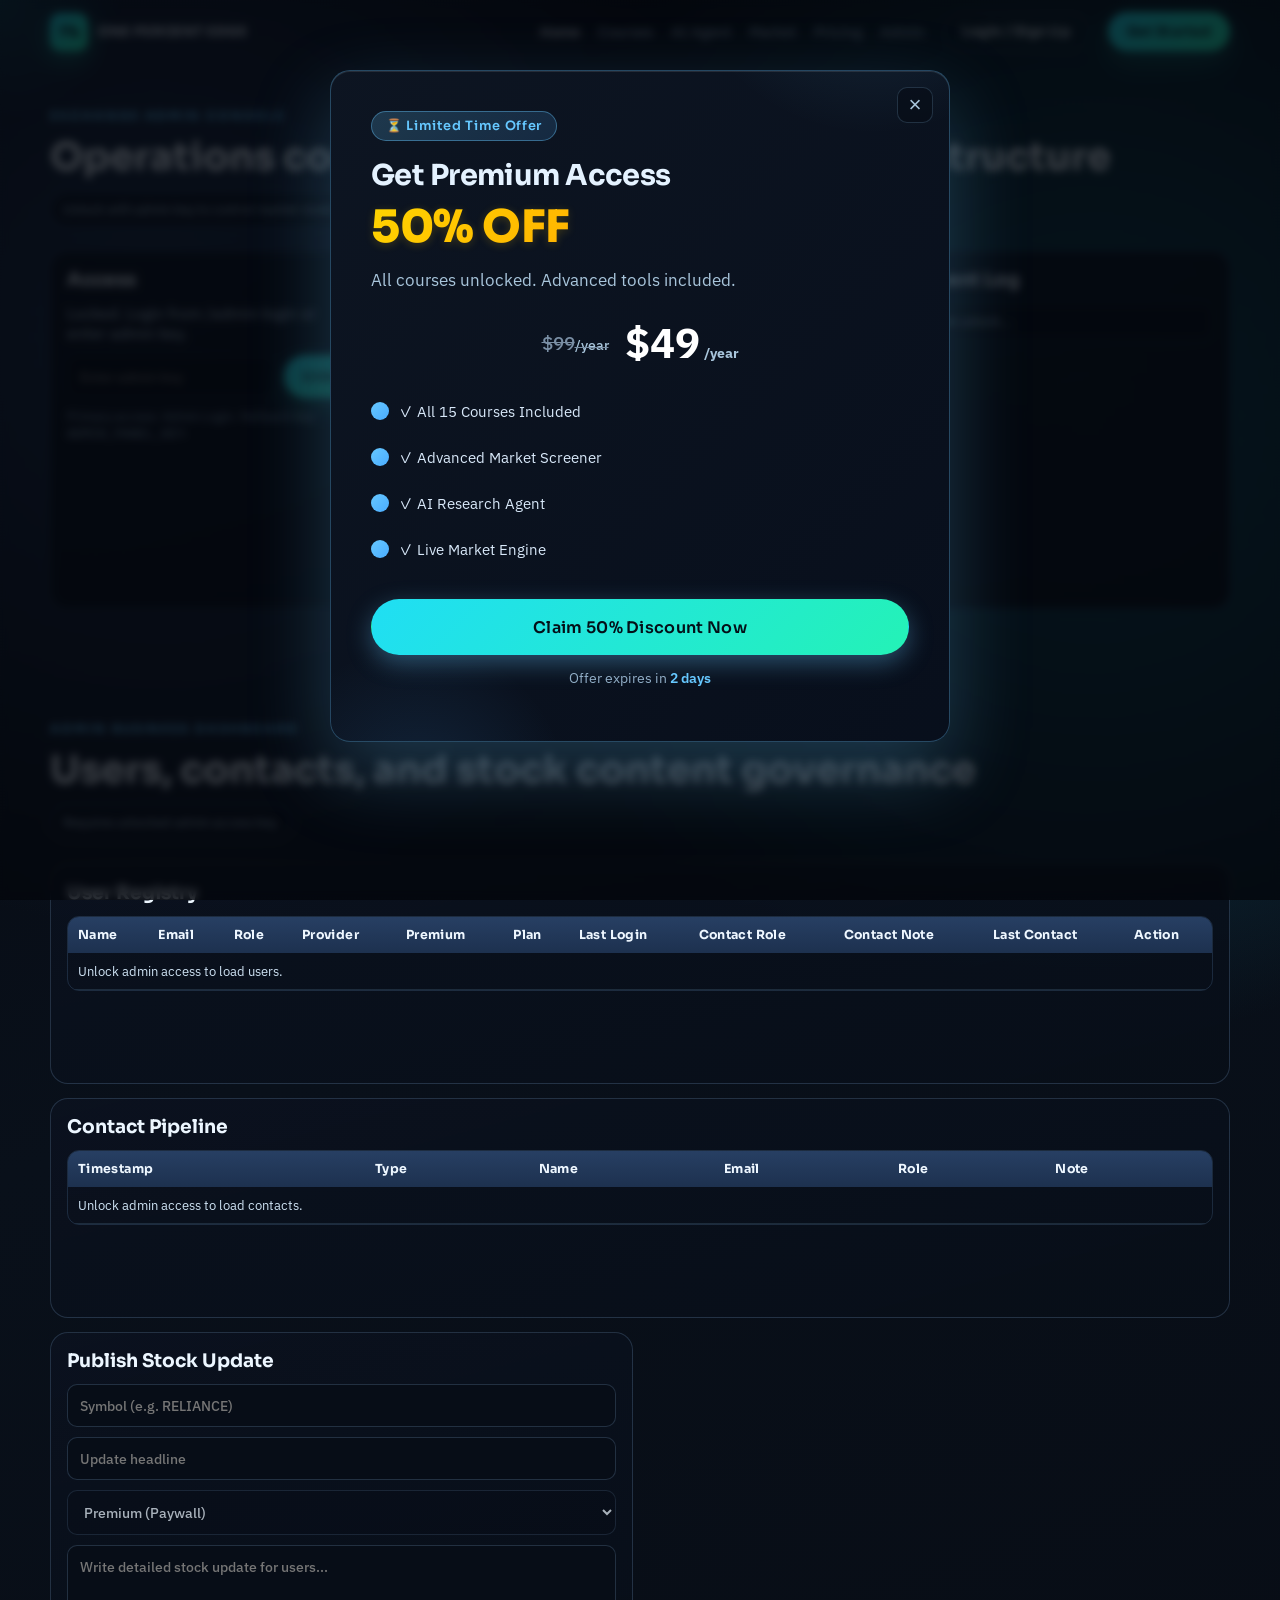
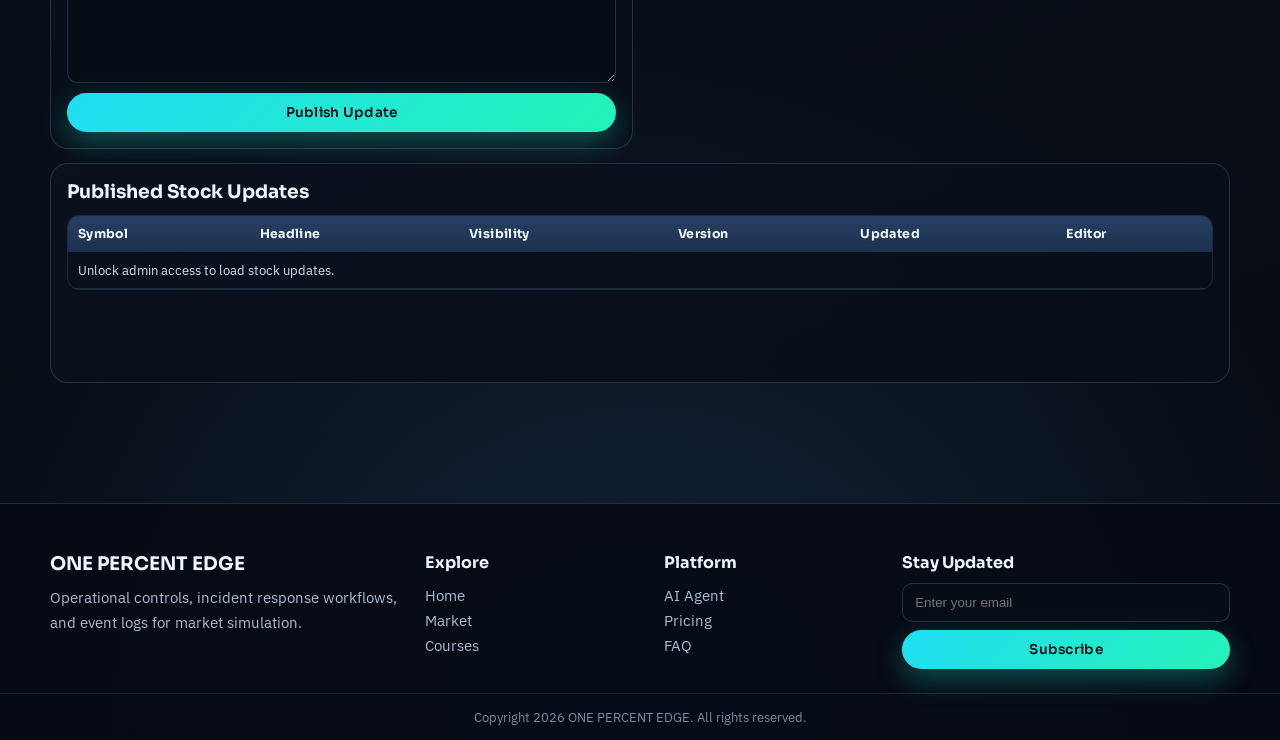
==== commit abfcff8d: "commit two" ====
--- a/frontend/admin.html
+++ b/frontend/admin.html
@@ -52,12 +52,14 @@
         <div class="admin-grid">
           <article class="admin-card reveal tilt-card">
             <h3>Access</h3>
-            <p class="admin-muted" id="adminAccessStatus">Locked. Enter admin key to enable controls.</p>
+            <p class="admin-muted" id="adminAccessStatus">Locked. Login via admin portal or enter admin key.</p>
             <div class="admin-input-row">
               <input id="adminKeyInput" type="password" placeholder="Enter admin key" autocomplete="off" />
               <button class="btn btn-primary" id="adminUnlockBtn" type="button">Unlock</button>
             </div>
-            <p class="admin-note">Default key fallback: <code>ope-admin</code> (configure <code>ADMIN_PANEL_KEY</code> in backend).</p>
+            <p class="admin-note">
+              Primary access: <a href="/admin-login">Admin Login</a>. Fallback key: <code>ADMIN_PANEL_KEY</code>.
+            </p>
           </article>
 
           <article class="admin-card reveal delay-1 tilt-card">
@@ -114,16 +116,20 @@
                   <tr>
                     <th>Name</th>
                     <th>Email</th>
+                    <th>Role</th>
                     <th>Provider</th>
                     <th>Premium</th>
                     <th>Plan</th>
                     <th>Last Login</th>
+                    <th>Contact Role</th>
+                    <th>Contact Note</th>
+                    <th>Last Contact</th>
                     <th>Action</th>
                   </tr>
                 </thead>
                 <tbody id="adminUsersBody">
                   <tr>
-                    <td colspan="7">Unlock admin access to load users.</td>
+                    <td colspan="11">Unlock admin access to load users.</td>
                   </tr>
                 </tbody>
               </table>
@@ -271,6 +277,31 @@
       </div>
     </div>
 
+    <div class="modal" id="promoModal" aria-hidden="true" role="dialog" aria-labelledby="promoTitle">
+      <div class="modal-backdrop" id="promoBackdrop"></div>
+      <div class="modal-panel promo-panel">
+        <button class="modal-close" id="promoCloseBtn" type="button" aria-label="Close">×</button>
+        <div class="promo-badge">⏳ Limited Time Offer</div>
+        <h3 id="promoTitle" class="promo-title">
+          <span class="promo-title-main">Get Premium Access</span>
+          <span class="promo-title-accent">50% OFF</span>
+        </h3>
+        <p class="promo-subtitle">All courses unlocked. Advanced tools included.</p>
+        <div class="promo-price">
+          <span class="promo-price-old">$99<span class="promo-period">/year</span></span>
+          <span class="promo-price-new">$49<span class="promo-period">/year</span></span>
+        </div>
+        <div class="promo-features">
+          <div class="promo-feature">✓ All 15 Courses Included</div>
+          <div class="promo-feature">✓ Advanced Market Screener</div>
+          <div class="promo-feature">✓ AI Research Agent</div>
+          <div class="promo-feature">✓ Live Market Engine</div>
+        </div>
+        <button class="btn btn-primary promo-btn" id="promoActionBtn" type="button">Claim 50% Discount Now</button>
+        <p class="promo-note">Offer expires in <span id="promoTimer">2 days</span></p>
+      </div>
+    </div>
+
     <div class="toast-stack" id="toastStack" aria-live="polite"></div>
 
     <script src="/frontend/app.js"></script>
--- a/frontend/styles.css
+++ b/frontend/styles.css
@@ -197,11 +197,37 @@
   font-size: 0.85rem;
   letter-spacing: 0.02em;
   cursor: pointer;
-  transition: transform 180ms var(--ease-main), box-shadow 180ms var(--ease-main), border-color 180ms var(--ease-main), background 180ms var(--ease-main);
+  transition: transform 200ms cubic-bezier(0.23, 1, 0.32, 1), box-shadow 200ms ease, border-color 200ms ease, background 200ms ease;
+  position: relative;
+  overflow: hidden;
+}
+
+.btn::before {
+  content: "";
+  position: absolute;
+  top: 0;
+  left: -100%;
+  width: 100%;
+  height: 100%;
+  background: linear-gradient(90deg, transparent, rgba(255, 255, 255, 0.2), transparent);
+  transition: left 300ms ease;
 }
 
 .btn:hover {
+  transform: translateY(-2px);
+}
+
+.btn:hover::before {
+  left: 100%;
+}
+
+.btn:active {
   transform: translateY(-1px);
+}
+
+.btn:focus {
+  outline: none;
+  box-shadow: 0 0 0 3px rgba(102, 200, 255, 0.2);
 }
 
 .btn-primary {
@@ -211,7 +237,11 @@
 }
 
 .btn-primary:hover {
-  box-shadow: 0 14px 32px rgba(33, 233, 214, 0.45);
+  box-shadow: 0 14px 36px rgba(33, 233, 214, 0.45);
+}
+
+.btn-primary:focus {
+  box-shadow: 0 0 0 3px rgba(102, 200, 255, 0.25), 0 10px 28px rgba(33, 233, 214, 0.3);
 }
 
 .btn-ghost {
@@ -288,6 +318,28 @@
   }
   to {
     transform: translate3d(0, -24px, 0);
+  }
+}
+
+@keyframes modalSlideIn {
+  from {
+    opacity: 0;
+    transform: scale(0.92) translateY(20px);
+  }
+  to {
+    opacity: 1;
+    transform: scale(1) translateY(0);
+  }
+}
+
+@keyframes backdropFadeIn {
+  from {
+    opacity: 0;
+    backdrop-filter: blur(0px);
+  }
+  to {
+    opacity: 1;
+    backdrop-filter: blur(4px);
   }
 }
 
@@ -306,13 +358,16 @@
 
 .eyebrow,
 .section-eyebrow {
-  margin: 0;
+  margin: 0 0 6px;
   font-family: var(--font-head);
-  font-weight: 600;
-  font-size: 0.78rem;
-  letter-spacing: 0.14em;
+  font-weight: 700;
+  font-size: 0.76rem;
+  letter-spacing: 0.16em;
   text-transform: uppercase;
-  color: #9dd7ff;
+  background: linear-gradient(135deg, #66c8ff 0%, #4aacff 100%);
+  -webkit-background-clip: text;
+  -webkit-text-fill-color: transparent;
+  background-clip: text;
 }
 
 .hero h1 {
@@ -1823,6 +1878,18 @@
   display: block;
 }
 
+.modal.is-open .modal-backdrop {
+  animation: backdropFadeIn 350ms ease-out forwards;
+}
+
+.modal.is-open .modal-panel {
+  animation: modalSlideIn 380ms cubic-bezier(0.23, 1, 0.32, 1) forwards;
+}
+
+.modal.is-open .promo-panel {
+  animation: modalSlideIn 420ms cubic-bezier(0.23, 1, 0.32, 1) forwards;
+}
+
 .modal-backdrop {
   position: absolute;
   inset: 0;
@@ -1835,107 +1902,173 @@
   z-index: 1;
   width: min(560px, calc(100vw - 22px));
   margin: 70px auto;
-  border: 1px solid var(--line-strong);
-  border-radius: var(--radius-md);
-  background: linear-gradient(160deg, rgba(13, 21, 34, 0.95), rgba(11, 17, 30, 0.97));
-  box-shadow: 0 24px 56px rgba(0, 0, 0, 0.5);
-  padding: 20px;
+  border: 1px solid rgba(133, 188, 231, 0.2);
+  border-radius: 20px;
+  background: linear-gradient(135deg, rgba(13, 21, 34, 0.97) 0%, rgba(8, 15, 28, 0.99) 100%);
+  box-shadow: 0 20px 60px rgba(0, 0, 0, 0.5), inset 0 1px 0 rgba(255, 255, 255, 0.1);
+  backdrop-filter: blur(10px);
+  padding: 40px;
+  opacity: 0;
+  transform: scale(0.92) translateY(20px);
+}
+
+.modal.is-open .modal-panel {
+  opacity: 1;
+  transform: scale(1) translateY(0);
 }
 
 .modal-close {
   position: absolute;
-  top: 10px;
-  right: 10px;
+  top: 16px;
+  right: 16px;
+  width: 36px;
+  height: 36px;
+  border: 1px solid rgba(133, 188, 231, 0.2);
+  border-radius: 10px;
+  background: rgba(8, 14, 24, 0.7);
+  color: #a8c5db;
+  cursor: pointer;
+  font-size: 1.4rem;
+  display: flex;
+  align-items: center;
+  justify-content: center;
+  transition: all 200ms ease;
+  font-weight: 300;
+  line-height: 1;
+}
+
+.modal-close:hover {
+  border-color: rgba(133, 233, 247, 0.4);
+  background: rgba(10, 19, 32, 0.85);
+  color: #d8e8f9;
+  transform: rotate(90deg) scale(1.1);
+}
+
+.modal-close:active {
+  transform: rotate(90deg) scale(0.95);
+}
+
+.modal-panel h3 {
+  margin: 0 0 14px;
+  font-family: var(--font-head);
+  font-size: 1.65rem;
+  letter-spacing: -0.01em;
+  color: #fff;
+}
+
+.auth-panel {
+  width: min(520px, calc(100vw - 22px));
+  background: linear-gradient(135deg, rgba(13, 21, 34, 0.96) 0%, rgba(8, 15, 28, 0.98) 100%);
+  backdrop-filter: blur(12px);
+  border: 1px solid rgba(133, 188, 231, 0.18);
+  box-shadow: 0 20px 60px rgba(0, 0, 0, 0.4), inset 0 1px 0 rgba(255, 255, 255, 0.08);
+  padding: 44px;
+}
+
+.auth-note {
+  margin: 12px 0 28px;
+  color: #a8c5db;
+  line-height: 1.6;
+  font-size: 0.95rem;
+}
+
+.oauth-buttons {
+  display: grid;
+  gap: 14px;
+  margin-bottom: 26px;
+}
+
+.oauth-btn {
+  width: 100%;
+  border: 1px solid rgba(133, 188, 231, 0.32);
+  border-radius: 12px;
+  background: linear-gradient(135deg, rgba(8, 14, 24, 0.8) 0%, rgba(6, 12, 22, 0.92) 100%);
+  color: #d8e8f9;
+  padding: 14px 18px;
+  font: 600 0.96rem var(--font-body);
+  display: flex;
+  align-items: center;
+  gap: 12px;
+  cursor: pointer;
+  transition: all 200ms cubic-bezier(0.23, 1, 0.32, 1);
+  position: relative;
+  overflow: hidden;
+}
+
+.oauth-btn::before {
+  content: "";
+  position: absolute;
+  top: 0;
+  left: -100%;
+  width: 100%;
+  height: 100%;
+  background: linear-gradient(90deg, transparent, rgba(255, 255, 255, 0.1), transparent);
+  transition: left 300ms ease;
+}
+
+.oauth-btn:hover {
+  transform: translateY(-2px);
+  border-color: rgba(133, 233, 247, 0.64);
+  background: linear-gradient(135deg, rgba(12, 22, 38, 0.9) 0%, rgba(8, 16, 28, 0.95) 100%);
+  box-shadow: 0 8px 24px rgba(102, 200, 255, 0.15);
+}
+
+.oauth-btn:hover::before {
+  left: 100%;
+}
+
+.oauth-btn:active {
+  transform: translateY(-1px);
+}
+
+.oauth-btn:disabled {
+  cursor: not-allowed;
+  opacity: 0.5;
+}
+
+.oauth-icon {
   width: 32px;
   height: 32px;
-  border: 1px solid var(--line);
   border-radius: 8px;
-  background: rgba(7, 12, 20, 0.8);
-  color: var(--text-main);
-  cursor: pointer;
-}
-
-.modal-panel h3 {
-  margin: 8px 0 14px;
-  font-family: var(--font-head);
-  font-size: 1.5rem;
-}
-
-.auth-panel {
-  width: min(500px, calc(100vw - 22px));
-}
-
-.auth-note {
-  margin: 0 0 12px;
-  color: #b7d7eb;
-  line-height: 1.55;
-}
-
-.oauth-buttons {
-  display: grid;
-  gap: 10px;
-  margin-bottom: 12px;
-}
-
-.oauth-btn {
-  width: 100%;
-  border: 1px solid rgba(133, 188, 231, 0.26);
-  border-radius: 999px;
-  background: rgba(8, 14, 24, 0.72);
-  color: #e4f2ff;
-  padding: 11px 14px;
-  font: 600 1rem var(--font-body);
-  display: flex;
-  align-items: center;
-  gap: 10px;
-  cursor: pointer;
-  transition: border-color 180ms var(--ease-main), transform 180ms var(--ease-main), background 180ms var(--ease-main);
-}
-
-.oauth-btn:hover {
-  transform: translateY(-1px);
-  border-color: rgba(133, 233, 247, 0.56);
-  background: rgba(10, 19, 32, 0.84);
-}
-
-.oauth-btn:disabled {
-  cursor: not-allowed;
-}
-
-.oauth-icon {
-  width: 30px;
-  height: 30px;
-  border-radius: 50%;
   display: inline-grid;
   place-items: center;
-  font-family: var(--font-head);
-  font-size: 0.84rem;
-  color: #fff;
-  flex: 0 0 30px;
+  overflow: hidden;
+  background: rgba(220, 220, 220, 0.95);
+  flex: 0 0 32px;
+  box-shadow: 0 2px 8px rgba(0, 0, 0, 0.2);
+}
+
+.oauth-icon-image {
+  width: 100%;
+  height: 100%;
+  display: block;
+  object-fit: cover;
 }
 
 .oauth-icon.google {
-  background: conic-gradient(from 0deg, #4285f4, #34a853, #fbbc05, #ea4335, #4285f4);
+  background: #fff;
 }
 
 .oauth-icon.github {
-  background: linear-gradient(180deg, #2f343b, #171a1f);
+  background: #fff;
 }
 
 .oauth-icon.facebook {
-  background: linear-gradient(180deg, #2c74ff, #1e56cc);
+  background: #fff;
 }
 
 .oauth-hint {
   margin-left: auto;
-  border: 1px solid rgba(131, 183, 224, 0.3);
-  border-radius: 999px;
-  padding: 3px 8px;
-  font: 500 0.7rem var(--font-body);
-  color: #90aeca;
-  min-height: 20px;
+  border: 1px solid rgba(131, 183, 224, 0.4);
+  border-radius: 20px;
+  padding: 4px 10px;
+  font: 500 0.68rem var(--font-body);
+  color: #88aac5;
+  min-height: 22px;
   display: inline-grid;
   place-items: center;
+  background: rgba(15, 26, 42, 0.6);
+  white-space: nowrap;
 }
 
 .oauth-hint:empty {
@@ -1943,18 +2076,18 @@
 }
 
 .oauth-last-used .oauth-hint {
-  color: #cde8ff;
-  border-color: rgba(131, 214, 255, 0.42);
-  background: rgba(18, 35, 54, 0.72);
+  color: #b8d8f0;
+  border-color: rgba(131, 214, 255, 0.52);
+  background: rgba(22, 45, 68, 0.8);
 }
 
 .oauth-disabled {
-  opacity: 0.62;
+  opacity: 0.5;
 }
 
 .auth-divider {
   position: relative;
-  margin: 8px 0 12px;
+  margin: 20px 0 22px;
   text-align: center;
 }
 
@@ -1965,42 +2098,54 @@
   right: 0;
   top: 50%;
   height: 1px;
-  background: rgba(125, 183, 229, 0.24);
+  background: linear-gradient(90deg, transparent, rgba(133, 188, 231, 0.3), transparent);
 }
 
 .auth-divider span {
   position: relative;
-  padding: 0 10px;
-  background: linear-gradient(160deg, rgba(13, 21, 34, 0.95), rgba(11, 17, 30, 0.97));
-  color: #8caec5;
-  font: 600 0.84rem var(--font-head);
+  padding: 0 12px;
+  background: linear-gradient(135deg, rgba(13, 21, 34, 0.96) 0%, rgba(8, 15, 28, 0.98) 100%);
+  color: #92afc8;
+  font: 600 0.86rem var(--font-head);
+  letter-spacing: 0.02em;
 }
 
 .auth-tabs {
   display: flex;
-  gap: 8px;
-  margin-bottom: 10px;
+  gap: 10px;
+  margin-bottom: 20px;
+  background: rgba(6, 10, 18, 0.5);
+  padding: 6px;
+  border-radius: 12px;
 }
 
 .auth-tab {
-  border: 1px solid rgba(126, 180, 225, 0.35);
-  border-radius: 999px;
-  background: rgba(8, 15, 26, 0.72);
-  color: #b6d1e6;
-  padding: 9px 13px;
-  font: 600 0.82rem var(--font-head);
+  flex: 1;
+  border: 1px solid transparent;
+  border-radius: 10px;
+  background: transparent;
+  color: #94b4cc;
+  padding: 11px 16px;
+  font: 600 0.84rem var(--font-head);
   cursor: pointer;
+  transition: all 200ms ease;
+  text-align: center;
+}
+
+.auth-tab:hover {
+  color: #b8d8f0;
 }
 
 .auth-tab.active {
-  color: #03121b;
-  border-color: transparent;
-  background: linear-gradient(135deg, var(--primary), var(--primary-2));
+  color: #fff;
+  border-color: rgba(102, 200, 255, 0.3);
+  background: linear-gradient(135deg, rgba(102, 200, 255, 0.15), rgba(75, 170, 255, 0.1));
+  box-shadow: 0 4px 12px rgba(102, 200, 255, 0.12);
 }
 
 .auth-form {
   display: grid;
-  gap: 10px;
+  gap: 18px;
 }
 
 .hidden-auth {
@@ -2009,22 +2154,256 @@
 
 .auth-form input {
   width: 100%;
-  border: 1px solid var(--line);
+  border: 1px solid rgba(133, 188, 231, 0.28);
   border-radius: 10px;
-  background: rgba(8, 13, 22, 0.85);
+  background: linear-gradient(135deg, rgba(6, 11, 18, 0.9) 0%, rgba(8, 13, 22, 0.95) 100%);
   color: var(--text-main);
-  padding: 12px;
-  font: 500 0.95rem var(--font-body);
+  padding: 14px 16px;
+  min-height: 48px;
+  font: 500 0.97rem var(--font-body);
+  transition: all 200ms ease;
+  caret-color: var(--primary);
+}
+
+.auth-form input::placeholder {
+  color: #7a9bb5;
+}
+
+.auth-form input:focus {
+  outline: none;
+  border-color: rgba(102, 200, 255, 0.5);
+  background: linear-gradient(135deg, rgba(8, 15, 28, 0.95) 0%, rgba(10, 17, 30, 0.98) 100%);
+  box-shadow: 0 0 0 3px rgba(102, 200, 255, 0.08), inset 0 1px 2px rgba(102, 200, 255, 0.1);
+}
+
+.auth-form input:hover {
+  border-color: rgba(133, 188, 231, 0.4);
 }
 
 .auth-form select {
   width: 100%;
-  border: 1px solid var(--line);
+  border: 1px solid rgba(133, 188, 231, 0.28);
   border-radius: 10px;
-  background: rgba(8, 13, 22, 0.85);
+  background: linear-gradient(135deg, rgba(6, 11, 18, 0.9) 0%, rgba(8, 13, 22, 0.95) 100%);
   color: var(--text-main);
-  padding: 12px;
-  font: 500 0.95rem var(--font-body);
+  padding: 14px 16px;
+  min-height: 48px;
+  font: 500 0.97rem var(--font-body);
+  cursor: pointer;
+  transition: all 200ms ease;
+}
+
+.auth-form select:focus {
+  outline: none;
+  border-color: rgba(102, 200, 255, 0.5);
+  background: linear-gradient(135deg, rgba(8, 15, 28, 0.95) 0%, rgba(10, 17, 30, 0.98) 100%);
+  box-shadow: 0 0 0 3px rgba(102, 200, 255, 0.08);
+}
+
+.auth-form select:hover {
+  border-color: rgba(133, 188, 231, 0.4);
+}
+
+.auth-form .btn {
+  margin-top: 8px;
+  font-weight: 700;
+  letter-spacing: 0.02em;
+  min-height: 50px;
+  display: flex;
+  align-items: center;
+  justify-content: center;
+}
+
+.auth-form .btn-primary {
+  background: linear-gradient(135deg, var(--primary) 0%, var(--primary-2) 100%);
+  box-shadow: 0 4px 15px rgba(102, 200, 255, 0.3);
+  transition: all 200ms ease;
+}
+
+.auth-form .btn-primary:hover {
+  box-shadow: 0 6px 24px rgba(102, 200, 255, 0.4);
+  transform: translateY(-1px);
+}
+
+.auth-form .btn-primary:active {
+  transform: translateY(0);
+}
+
+.promo-panel {
+  width: min(620px, calc(100vw - 22px));
+  background: linear-gradient(135deg, rgba(13, 21, 34, 0.99) 0%, rgba(8, 15, 28, 0.99) 100%);
+  box-shadow: 0 30px 80px rgba(102, 200, 255, 0.25), inset 0 1px 0 rgba(255, 255, 255, 0.1);
+  border: 1px solid rgba(102, 200, 255, 0.3);
+  position: relative;
+  overflow: hidden;
+  opacity: 0;
+  transform: scale(0.92) translateY(20px);
+}
+
+.modal.is-open .promo-panel {
+  opacity: 1;
+  transform: scale(1) translateY(0);
+}
+
+.promo-panel::before {
+  content: "";
+  position: absolute;
+  top: -50%;
+  right: -20%;
+  width: 400px;
+  height: 400px;
+  background: radial-gradient(circle, rgba(102, 200, 255, 0.15), transparent 70%);
+  border-radius: 50%;
+  pointer-events: none;
+}
+
+.promo-panel::after {
+  content: "";
+  position: absolute;
+  bottom: -30%;
+  left: -10%;
+  width: 300px;
+  height: 300px;
+  background: radial-gradient(circle, rgba(75, 170, 255, 0.12), transparent 70%);
+  border-radius: 50%;
+  pointer-events: none;
+}
+
+.promo-badge {
+  display: inline-block;
+  padding: 6px 14px;
+  background: linear-gradient(135deg, rgba(102, 200, 255, 0.2), rgba(75, 170, 255, 0.15));
+  border: 1px solid rgba(102, 200, 255, 0.4);
+  border-radius: 20px;
+  color: #66c8ff;
+  font: 600 0.8rem var(--font-head);
+  letter-spacing: 0.05em;
+  margin-bottom: 16px;
+  position: relative;
+  z-index: 2;
+}
+
+.promo-title {
+  display: flex;
+  flex-direction: column;
+  gap: 6px;
+  margin: 0 0 12px;
+  position: relative;
+  z-index: 2;
+}
+
+.promo-title-main {
+  font-size: 1.8rem;
+  color: #e4f2ff;
+  font-weight: 700;
+  letter-spacing: -0.02em;
+}
+
+.promo-title-accent {
+  font-size: 2.8rem;
+  background: linear-gradient(135deg, #ffd700 0%, #ffaa00 50%, #ff8800 100%);
+  -webkit-background-clip: text;
+  -webkit-text-fill-color: transparent;
+  background-clip: text;
+  font-weight: 800;
+  letter-spacing: -0.01em;
+  text-shadow: 0 2px 10px rgba(255, 200, 0, 0.2);
+}
+
+.promo-subtitle {
+  font-size: 1.05rem;
+  color: #a8c5db;
+  margin: 0 0 20px;
+  position: relative;
+  z-index: 2;
+}
+
+.promo-price {
+  display: flex;
+  align-items: center;
+  justify-content: center;
+  gap: 16px;
+  margin: 24px 0;
+  position: relative;
+  z-index: 2;
+}
+
+.promo-price-old {
+  font-size: 1.2rem;
+  color: #7a8fa5;
+  text-decoration: line-through;
+  font-weight: 500;
+}
+
+.promo-price-new {
+  font-size: 2.6rem;
+  color: #fff;
+  font-weight: 800;
+  display: flex;
+  align-items: baseline;
+  gap: 4px;
+}
+
+.promo-period {
+  font-size: 0.9rem;
+  color: #a8c5db;
+}
+
+.promo-features {
+  display: grid;
+  gap: 10px;
+  margin: 20px 0;
+  position: relative;
+  z-index: 2;
+}
+
+.promo-feature {
+  font-size: 0.95rem;
+  color: #d8e8f9;
+  display: flex;
+  align-items: center;
+  gap: 10px;
+  padding: 8px 0;
+}
+
+.promo-feature::before {
+  content: "";
+  display: inline-block;
+  width: 18px;
+  height: 18px;
+  background: linear-gradient(135deg, #66c8ff, #4aacff);
+  border-radius: 50%;
+  flex-shrink: 0;
+}
+
+.promo-btn {
+  width: 100%;
+  font-size: 1rem !important;
+  padding: 16px 20px !important;
+  min-height: 56px !important;
+  margin-top: 12px !important;
+  position: relative !important;
+  z-index: 2;
+  box-shadow: 0 8px 24px rgba(102, 200, 255, 0.35) !important;
+}
+
+.promo-btn:hover {
+  box-shadow: 0 12px 36px rgba(102, 200, 255, 0.5) !important;
+  transform: translateY(-3px) !important;
+}
+
+.promo-note {
+  text-align: center;
+  font-size: 0.85rem;
+  color: #92afc8;
+  margin-top: 14px;
+  position: relative;
+  z-index: 2;
+}
+
+.promo-note span {
+  color: #66c8ff;
+  font-weight: 600;
 }
 
 .payment-panel {
@@ -2200,6 +2579,7 @@
   .hero {
     min-height: 90vh;
     --hero-lift: 36px;
+    padding-top: 60px;
   }
 
   .hero-actions {
@@ -2257,4 +2637,824 @@
   .modal-panel {
     margin: 46px auto;
   }
-}
+
+  /* Mobile-specific adjustments */
+  .hero h1 {
+    font-size: clamp(1.5rem, 5vw, 2.5rem);
+    margin: 10px 0 8px;
+  }
+
+  .hero h1 span {
+    font-size: clamp(0.9rem, 2vw, 1.2rem);
+    margin-top: 8px;
+  }
+
+  .hero-subtext {
+    font-size: clamp(0.95rem, 1.1vw, 1rem);
+    line-height: 1.5;
+  }
+
+  .hero-content {
+    padding: 18px 14px;
+    --hero-lift: 28px;
+  }
+
+  .hero-tags {
+    margin-top: 16px;
+    gap: 8px;
+  }
+
+  .hero-tags span {
+    padding: 7px 11px;
+    font-size: 0.72rem;
+  }
+
+  .stat-card {
+    padding: 16px;
+  }
+
+  .stat-card h3 {
+    font-size: clamp(1.4rem, 2vw, 1.8rem);
+    margin: 8px 0 6px;
+  }
+
+  .stat-card p {
+    font-size: 0.75rem;
+  }
+
+  .section-head h2 {
+    font-size: clamp(1.4rem, 2.5vw, 2rem);
+    margin: 8px 0 0;
+  }
+
+  .feed-badge {
+    font-size: 0.76rem;
+    padding: 6px 10px;
+    margin: 10px 0 0;
+    display: block;
+    text-align: center;
+  }
+
+  .feature-card {
+    padding: 18px;
+  }
+
+  .feature-card h3 {
+    font-size: 1rem;
+  }
+
+  .feature-card p {
+    font-size: 0.92rem;
+    margin: 10px 0 12px;
+  }
+
+  .feature-card ul {
+    padding-left: 16px;
+    gap: 6px;
+    font-size: 0.88rem;
+  }
+
+  .course-filters {
+    gap: 8px;
+  }
+
+  .chip {
+    padding: 8px 12px;
+    font-size: 0.75rem;
+  }
+
+  .course-card {
+    margin-bottom: 8px;
+  }
+
+  .course-body {
+    padding: 12px;
+  }
+
+  .course-body p {
+    font-size: 0.76rem;
+  }
+
+  .course-body h3 {
+    font-size: 0.95rem;
+    margin: 6px 0;
+  }
+
+  .course-desc {
+    font-size: 0.85rem;
+    margin: 0 0 8px;
+  }
+
+  .course-highlights {
+    padding-left: 14px;
+    gap: 5px;
+    font-size: 0.78rem;
+  }
+
+  .agent-section {
+    display: grid;
+    grid-template-columns: 1fr;
+    gap: 16px;
+  }
+
+  .agent-pills {
+    margin-top: 12px;
+    gap: 8px;
+  }
+
+  .pill {
+    padding: 8px 12px;
+    font-size: 0.75rem;
+  }
+
+  .agent-chat {
+    max-height: 400px;
+  }
+
+  .agent-messages {
+    max-height: 240px;
+    min-height: 240px;
+    padding: 12px;
+    gap: 8px;
+  }
+
+  .msg {
+    max-width: 90%;
+    padding: 8px 10px;
+    font-size: 0.85rem;
+  }
+
+  .msg-table {
+    min-width: 100%;
+  }
+
+  .msg-table th,
+  .msg-table td {
+    padding: 6px 8px;
+    font-size: 0.75rem;
+  }
+
+  .agent-input {
+    gap: 8px;
+    padding: 10px;
+  }
+
+  .agent-input input {
+    padding: 10px 12px;
+    font-size: 0.9rem;
+  }
+
+  .live-section {
+    padding: 60px 0;
+    margin-top: 80px;
+  }
+
+  .ticker-wrap {
+    margin: 8px 0 12px;
+  }
+
+  .ticker-track span {
+    margin-right: 16px;
+    font-size: 0.8rem;
+  }
+
+  .live-card {
+    padding: 14px;
+  }
+
+  .live-card h3 {
+    margin: 0 0 10px;
+    font-size: 0.95rem;
+  }
+
+  .live-metrics p {
+    font-size: 0.84rem;
+  }
+
+  .opp-row {
+    font-size: 0.84rem;
+    padding: 7px 8px;
+  }
+
+  .tools-grid {
+    grid-template-columns: 1fr;
+  }
+
+  .tool-card {
+    padding: 14px;
+  }
+
+  .tool-card h3 {
+    font-size: 1rem;
+    margin: 0 0 10px;
+  }
+
+  .screener-table {
+    min-width: 100%;
+    font-size: 0.8rem;
+  }
+
+  .screener-table thead th {
+    padding: 8px;
+    font-size: 0.7rem;
+  }
+
+  .screener-table tbody td {
+    padding: 8px;
+    font-size: 0.8rem;
+  }
+
+  .watchlist-add-row input {
+    padding: 9px 12px;
+    font-size: 0.85rem;
+  }
+
+  .watchlist-item {
+    padding: 8px 9px;
+  }
+
+  .admin-grid {
+    grid-template-columns: 1fr;
+    gap: 12px;
+  }
+
+  .admin-card {
+    padding: 14px;
+    min-height: auto;
+  }
+
+  .admin-card h3 {
+    margin: 0 0 10px;
+    font-size: 1rem;
+  }
+
+  .admin-input-row {
+    flex-direction: column;
+    gap: 8px;
+  }
+
+  .admin-input-row input,
+  .admin-halt-row select {
+    padding: 10px;
+    font-size: 0.85rem;
+  }
+
+  .admin-chaos-row {
+    grid-template-columns: auto 1fr;
+    gap: 8px;
+  }
+
+  .admin-chaos-row span {
+    font-size: 0.75rem;
+  }
+
+  .admin-halt-row {
+    flex-direction: column;
+  }
+
+  .admin-table {
+    min-width: 100%;
+    font-size: 0.75rem;
+  }
+
+  .admin-table thead th {
+    padding: 8px;
+    font-size: 0.65rem;
+  }
+
+  .admin-table tbody td {
+    padding: 8px;
+    font-size: 0.75rem;
+  }
+
+  .admin-form-grid input,
+  .admin-form-grid select,
+  .admin-form-grid textarea {
+    padding: 10px;
+    font-size: 0.9rem;
+  }
+
+  .market-updates-list {
+    max-height: 280px;
+  }
+
+  .market-updates-list > li {
+    padding: 8px 10px;
+    font-size: 0.85rem;
+  }
+
+  .market-update-item h4 {
+    font-size: 0.88rem;
+    margin: 0 0 4px;
+  }
+
+  .market-update-item p {
+    font-size: 0.8rem;
+    line-height: 1.4;
+  }
+
+  .deals-toolbar {
+    flex-direction: column;
+    gap: 10px;
+    padding: 12px;
+    align-items: stretch;
+  }
+
+  .deals-tabs {
+    width: 100%;
+    gap: 6px;
+  }
+
+  .deals-tab {
+    flex: 1;
+    padding: 8px 10px;
+    font-size: 0.75rem;
+    white-space: nowrap;
+    overflow: hidden;
+    text-overflow: ellipsis;
+  }
+
+  .deals-table {
+    min-width: 100%;
+    font-size: 0.75rem;
+  }
+
+  .deals-table thead th {
+    padding: 8px;
+    font-size: 0.65rem;
+  }
+
+  .deals-table tbody td {
+    padding: 8px;
+    font-size: 0.75rem;
+  }
+
+  .pricing-grid {
+    gap: 12px;
+  }
+
+  .price-card {
+    padding: 18px;
+    gap: 10px;
+  }
+
+  .price-card h3 {
+    font-size: 1.5rem;
+  }
+
+  .price-card p {
+    font-size: 0.85rem;
+  }
+
+  .price-card ul {
+    padding-left: 16px;
+    gap: 6px;
+    font-size: 0.85rem;
+  }
+
+  .billing-toggle {
+    margin-bottom: 14px;
+    padding: 7px 12px;
+    font-size: 0.8rem;
+  }
+
+  .promo-panel {
+    width: min(550px, calc(100vw - 16px));
+  }
+
+  .promo-title-main {
+    font-size: 1.5rem;
+  }
+
+  .promo-title-accent {
+    font-size: 2.4rem;
+  }
+
+  .promo-price-new {
+    font-size: 2.2rem;
+  }
+
+  .promo-btn {
+    font-size: 0.95rem !important;
+    padding: 14px 18px !important;
+    min-height: 50px !important;
+  }
+
+  .testimonial p {
+    font-size: clamp(0.95rem, 1.5vw, 1.1rem);
+    line-height: 1.6;
+  }
+
+  .testimonial h4 {
+    font-size: 0.88rem;
+    margin: 12px 0 0;
+  }
+
+  .faq-q {
+    padding: 12px 14px;
+    font-size: 0.9rem;
+  }
+
+  .faq-a {
+    padding: 0 14px;
+    font-size: 0.85rem;
+  }
+
+  .faq-item.open .faq-a {
+    padding: 0 14px 12px;
+  }
+
+  .footer-grid {
+    padding: 36px 0 18px;
+    grid-template-columns: 1fr;
+    gap: 16px;
+  }
+
+  .footer-grid h3,
+  .footer-grid h4 {
+    margin: 0 0 8px;
+    font-size: 0.95rem;
+  }
+
+  .footer-grid p,
+  .footer-grid a {
+    font-size: 0.85rem;
+    line-height: 1.6;
+  }
+
+  .newsletter-form input {
+    padding: 10px;
+    font-size: 0.9rem;
+  }
+
+  .modal-panel {
+    margin: 30px auto;
+    width: min(500px, calc(100vw - 16px));
+    padding: 16px;
+  }
+
+  .modal-panel {
+    padding: 32px;
+  }
+
+  .modal-panel h3 {
+    font-size: 1.3rem;
+    margin: 0 0 12px;
+  }
+
+  .auth-panel {
+    width: min(450px, calc(100vw - 16px));
+  }
+
+  .oauth-btn {
+    padding: 10px 12px;
+    font-size: 0.9rem;
+  }
+
+  .oauth-icon {
+    width: 28px;
+    height: 28px;
+  }
+
+  .lead-form input,
+  .lead-form select,
+  .lead-form textarea {
+    padding: 10px;
+    font-size: 0.9rem;
+  }
+
+  /* Navigation mobile */
+  .nav-wrap {
+    gap: 12px;
+    padding: 0 12px;
+  }
+
+  .brand-mark {
+    width: 34px;
+    height: 34px;
+    font-size: 0.88rem;
+  }
+
+  .brand-text {
+    font-size: 0.7rem;
+    letter-spacing: 0.04em;
+  }
+
+  .nav-toggle {
+    width: 40px;
+    height: 40px;
+  }
+
+  .nav-toggle span {
+    width: 18px;
+  }
+
+  /* Button sizing for mobile */
+  .btn {
+    padding: 9px 14px;
+    font-size: 0.78rem;
+  }
+
+  .btn-xl {
+    padding: 11px 18px;
+    font-size: 0.85rem;
+  }
+
+  .eyebrow,
+  .section-eyebrow {
+    font-size: 0.7rem;
+  }
+
+  /* Learning section mobile */
+  .learning-grid {
+    grid-template-columns: 1fr;
+    gap: 12px;
+  }
+
+  .lesson-sidebar {
+    padding: 12px;
+  }
+
+  .lesson-content {
+    margin-top: 12px;
+  }
+
+  .lesson-content img {
+    max-height: 200px;
+  }
+
+  .lesson-body {
+    padding: 12px;
+  }
+
+  .lesson-body h3 {
+    font-size: 1.1rem;
+    margin: 0 0 8px;
+  }
+
+  .lesson-body p {
+    font-size: 0.9rem;
+    margin: 0 0 10px;
+  }
+
+  .lesson-points {
+    padding-left: 14px;
+    gap: 5px;
+    font-size: 0.85rem;
+  }
+
+  /* Scrollable tables for mobile */
+  .screener-table-wrap,
+  .admin-table-wrap,
+  .deals-table-wrap,
+  .msg-table-wrap {
+    max-height: 300px;
+    overflow-x: auto;
+    overflow-y: auto;
+    -webkit-overflow-scrolling: touch;
+  }
+
+  /* Performance: disable some animations on mobile */
+  @media (prefers-reduced-motion: reduce) {
+    * {
+      animation: none !important;
+      transition: none !important;
+    }
+  }
+}
+
+/* Extra small devices - phones in portrait mode */
+@media (max-width: 480px) {
+  .container {
+    width: calc(100vw - 14px);
+  }
+
+  .page-shell {
+    padding-top: 92px;
+  }
+
+  .hero {
+    min-height: 85vh;
+    --hero-lift: 24px;
+    padding-top: 50px;
+  }
+
+  .hero h1 {
+    font-size: clamp(1.2rem, 4vw, 1.8rem);
+    margin: 8px 0 6px;
+  }
+
+  .hero h1 span {
+    font-size: clamp(0.8rem, 1.8vw, 1rem);
+    margin-top: 6px;
+  }
+
+  .hero-subtext {
+    font-size: clamp(0.85rem, 0.95vw, 0.95rem);
+    line-height: 1.45;
+  }
+
+  .hero-actions {
+    margin-top: 18px;
+    gap: 8px;
+  }
+
+  .quick-stats {
+    margin-top: -80px;
+    gap: 10px;
+  }
+
+  .stat-card {
+    padding: 12px;
+  }
+
+  .stat-card h3 {
+    font-size: 1.2rem;
+    margin: 6px 0 4px;
+  }
+
+  .stat-card p {
+    font-size: 0.7rem;
+  }
+
+  .section-head h2 {
+    font-size: clamp(1.2rem, 2.2vw, 1.6rem);
+  }
+
+  .feature-card {
+    padding: 14px;
+  }
+
+  .feature-card h3 {
+    font-size: 0.95rem;
+  }
+
+  .feature-card p {
+    font-size: 0.85rem;
+  }
+
+  .chip {
+    padding: 6px 10px;
+    font-size: 0.7rem;
+  }
+
+  .course-body {
+    padding: 10px;
+  }
+
+  .course-body h3 {
+    font-size: 0.9rem;
+  }
+
+  .pill {
+    padding: 6px 10px;
+    font-size: 0.7rem;
+  }
+
+  .agent-messages {
+    max-height: 200px;
+    min-height: 200px;
+  }
+
+  .live-card {
+    padding: 12px;
+  }
+
+  .tool-card {
+    padding: 12px;
+  }
+
+  .admin-card {
+    padding: 12px;
+  }
+
+  .price-card {
+    padding: 16px;
+  }
+
+  .price-card h3 {
+    font-size: 1.3rem;
+  }
+
+  .modal-panel {
+    width: calc(100vw - 12px);
+    padding: 28px;
+    margin: 20px auto;
+  }
+
+  .auth-panel {
+    width: calc(100vw - 12px);
+  }
+
+  .promo-panel {
+    width: calc(100vw - 12px);
+  }
+
+  .promo-title-main {
+    font-size: 1.3rem;
+  }
+
+  .promo-title-accent {
+    font-size: 2rem;
+  }
+
+  .promo-price-new {
+    font-size: 1.8rem;
+  }
+
+  .promo-btn {
+    font-size: 0.9rem !important;
+    padding: 12px 16px !important;
+    min-height: 46px !important;
+  }
+
+  .brand-text {
+    display: none;
+  }
+
+  .nav-links {
+    width: min(320px, calc(100vw - 20px));
+    right: 8px;
+    top: 65px;
+  }
+
+  .hero-content {
+    padding: 14px 12px;
+  }
+
+  .footer-grid {
+    padding: 28px 0 14px;
+    gap: 12px;
+  }
+
+  /* Disable non-essential animations on very small screens */
+  .hero-particles {
+    display: none;
+  }
+
+  .cursor-glow {
+    display: none;
+  }
+
+  /* Make input fields easier to tap */
+  input,
+  select,
+  textarea,
+  .btn {
+    min-height: 44px;
+  }
+
+  /* Improve tap targets */
+  .chip,
+  .pill,
+  .oauth-btn {
+    min-height: 40px;
+    min-width: 100%;
+  }
+
+  /* Reduce bouncing on iOS */
+  body {
+    -webkit-touch-callout: none;
+    -webkit-user-select: none;
+  }
+
+  input,
+  select,
+  textarea,
+  a,
+  .btn {
+    -webkit-user-select: text;
+  }
+}
+
+/* Medium screens - tablets */
+@media (min-width: 761px) and (max-width: 1119px) {
+  .quick-stats {
+    margin-top: -146px;
+  }
+
+  .hero {
+    --hero-lift: 56px;
+  }
+
+  .hero h1 {
+    font-size: clamp(1.8rem, 5vw, 3rem);
+  }
+
+  .nav-toggle {
+    display: inline-flex;
+  }
+
+  .nav-links {
+    position: absolute;
+    top: 72px;
+    right: 12px;
+    width: min(320px, calc(100vw - 24px));
+    display: none;
+    flex-direction: column;
+  }
+
+  .nav-links.open {
+    display: flex;
+  }
+}
